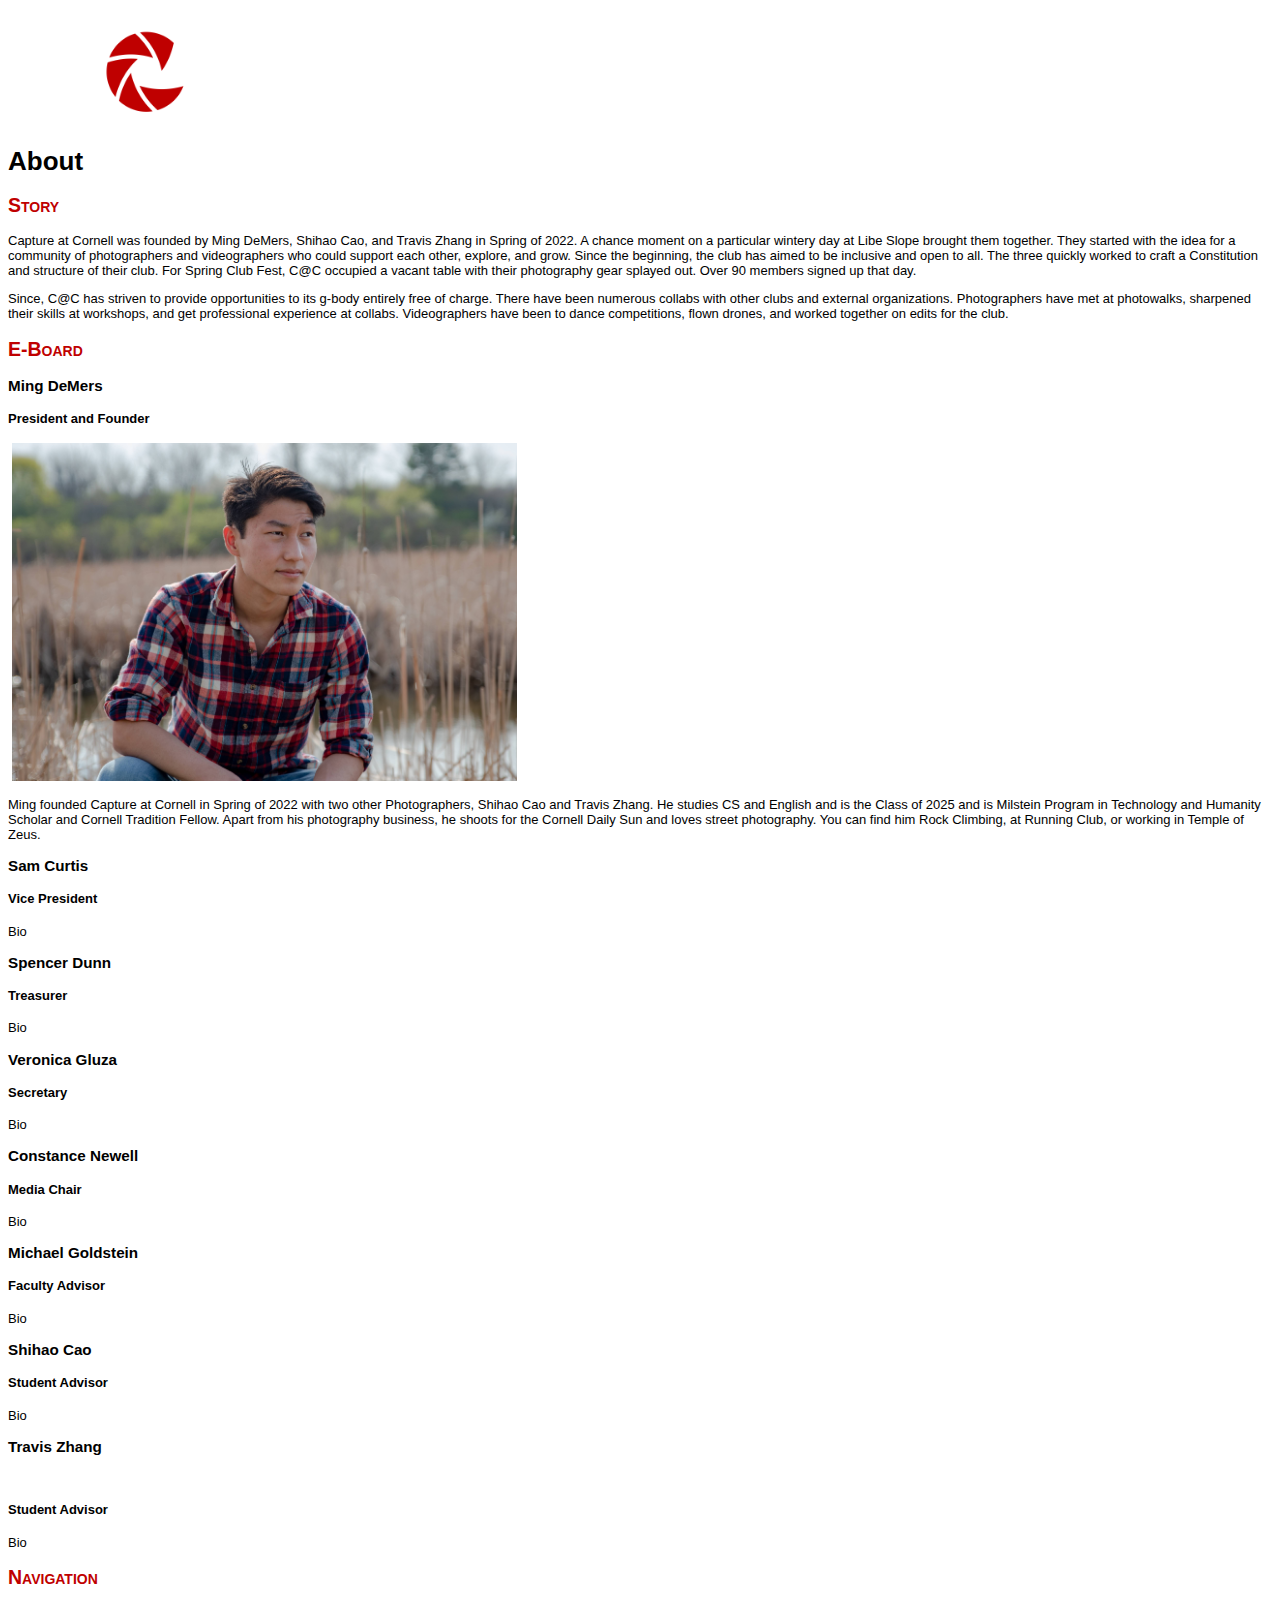
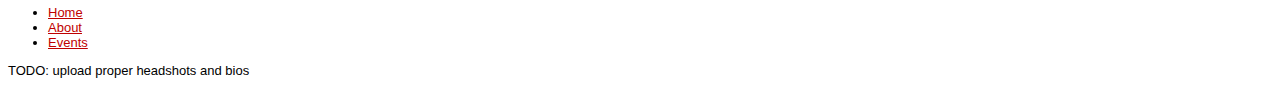
==== about.html @ 9fc87170 "Added CSS styling, proper citations" ====
<!DOCTYPE html>
<html lang="en">

<head>
  <meta charset="UTF-8" />
  <meta name="viewport" content="width=device-width, initial-scale=1" />

  <title>Capture @ Cornell</title>
  <link rel="stylesheet" type="text/css" href="styles/site.css" />
</head>

<body>
  <figure>
    <img src="images/Capture_thumbnail.png" alt="" width="200" />
  </figure>

  <h1>About</h1>

  <h2>Story</h2>
  <p>Capture at Cornell was founded by Ming DeMers, Shihao Cao, and Travis Zhang in Spring of 2022. A chance moment on a particular wintery day at Libe Slope brought them together. They started with the idea for a community of photographers and videographers who could support each other, explore, and grow. Since the beginning, the club has aimed to be inclusive and open to all. The three quickly worked to craft a Constitution and structure of their club. For Spring Club Fest, C@C occupied a vacant table with their photography gear splayed out. Over 90 members signed up that day.</p>
  
  <p>Since, C@C has striven to provide opportunities to its g-body entirely free of charge. There have been numerous collabs with other clubs and external organizations. Photographers have met at photowalks, sharpened their skills at workshops, and get professional experience at collabs. Videographers have been to dance competitions, flown drones, and worked together on edits for the club.</p>

  <h2>E-Board</h2>
  <h3>Ming DeMers</h3>
  <h4>President and Founder</h4>
  <!-- Source: (original work) Ming DeMers -->
  <image>
    <img src="images/eboard_fa22/ming_demers.jpg" alt="" width="40%" height="40%"/>
  </image>
  <p>Ming founded Capture at Cornell in Spring of 2022 with two other Photographers, Shihao Cao and Travis Zhang. He studies CS and English and is the Class of 2025 and is Milstein Program in Technology and Humanity Scholar and Cornell Tradition Fellow. Apart from his photography business, he shoots for the Cornell Daily Sun and loves street photography. You can find him Rock Climbing, at Running Club, or working in Temple of Zeus.</p>

  <h3>Sam Curtis</h3>
  <h4>Vice President</h4>
  <p>Bio</p>

  <h3>Spencer Dunn</h3>
  <h4>Treasurer</h4>
  <p>Bio</p>

  <h3>Veronica Gluza</h3>
  <h4>Secretary</h4>
  <p>Bio</p>

  <h3>Constance Newell</h3>
  <h4>Media Chair</h4>
  <p>Bio</p>

  <h3>Michael Goldstein</h3>
  <h4>Faculty Advisor</h4>
  <p>Bio</p>

  <h3>Shihao Cao</h3>
  <h4>Student Advisor</h4>
  <p>Bio</p>

  <h3>Travis Zhang</h3>
  <image>
    <img src="images\eboard_sp22\travis_zhang.jpg" alt="" />
  </image>
  
  <h4>Student Advisor</h4>
  <p>Bio</p>


  <nav>
    <h2>Navigation</h2>
    <ul>
      <li><a href="index.html"> Home </a></li>
      <li><a href="about.html"> About </a></li>
      <li><a href="events.html"> Events</a></li>
    </ul>
  </nav>

  TODO: upload proper headshots and bios

</body>
---- styles/site.css ----
body {
  background-color: #ffffff;
}

html {
  font-family: sans-serif;
  font-size: small;
  font-weight: 150;
}

h1 {
  color: #000000;
  border: #b83834;
}

h2 {
  color: #bf0000;
  font-variant: small-caps;
}

li {
  color: rgb(0, 0, 0);
}

em {
  font-style: italic; /* removes italics */
  font-weight: bold; /* adds bold */
  color: black;
  background-color: rgb(219, 219, 219);
}

bold {
  color:rgb(0, 0, 0);
  font-weight: bold;
  text-decoration: underline;
}

a:link {
  color: #bf0000;
}

a:visited {
  color: #bd7d34;
}

a:focus {
  border-bottom: 1px solid;
  background: #b83834;
}

a:hover {
  border-bottom: 1px solid;
  background: #ffcfcf;
}

a:active {
  background: #b91e1e;
  color: #ce2f2f;
}

div {
  border: 0.5rem outset pink;
  outline: 0.5rem solid khaki;
  box-shadow: 0 0 0 2rem skyblue;
  border-radius: 12px;
  font: bold 1rem sans-serif;
  margin: 2rem;
  padding: 1rem;
  outline-offset: 0.5rem;
}
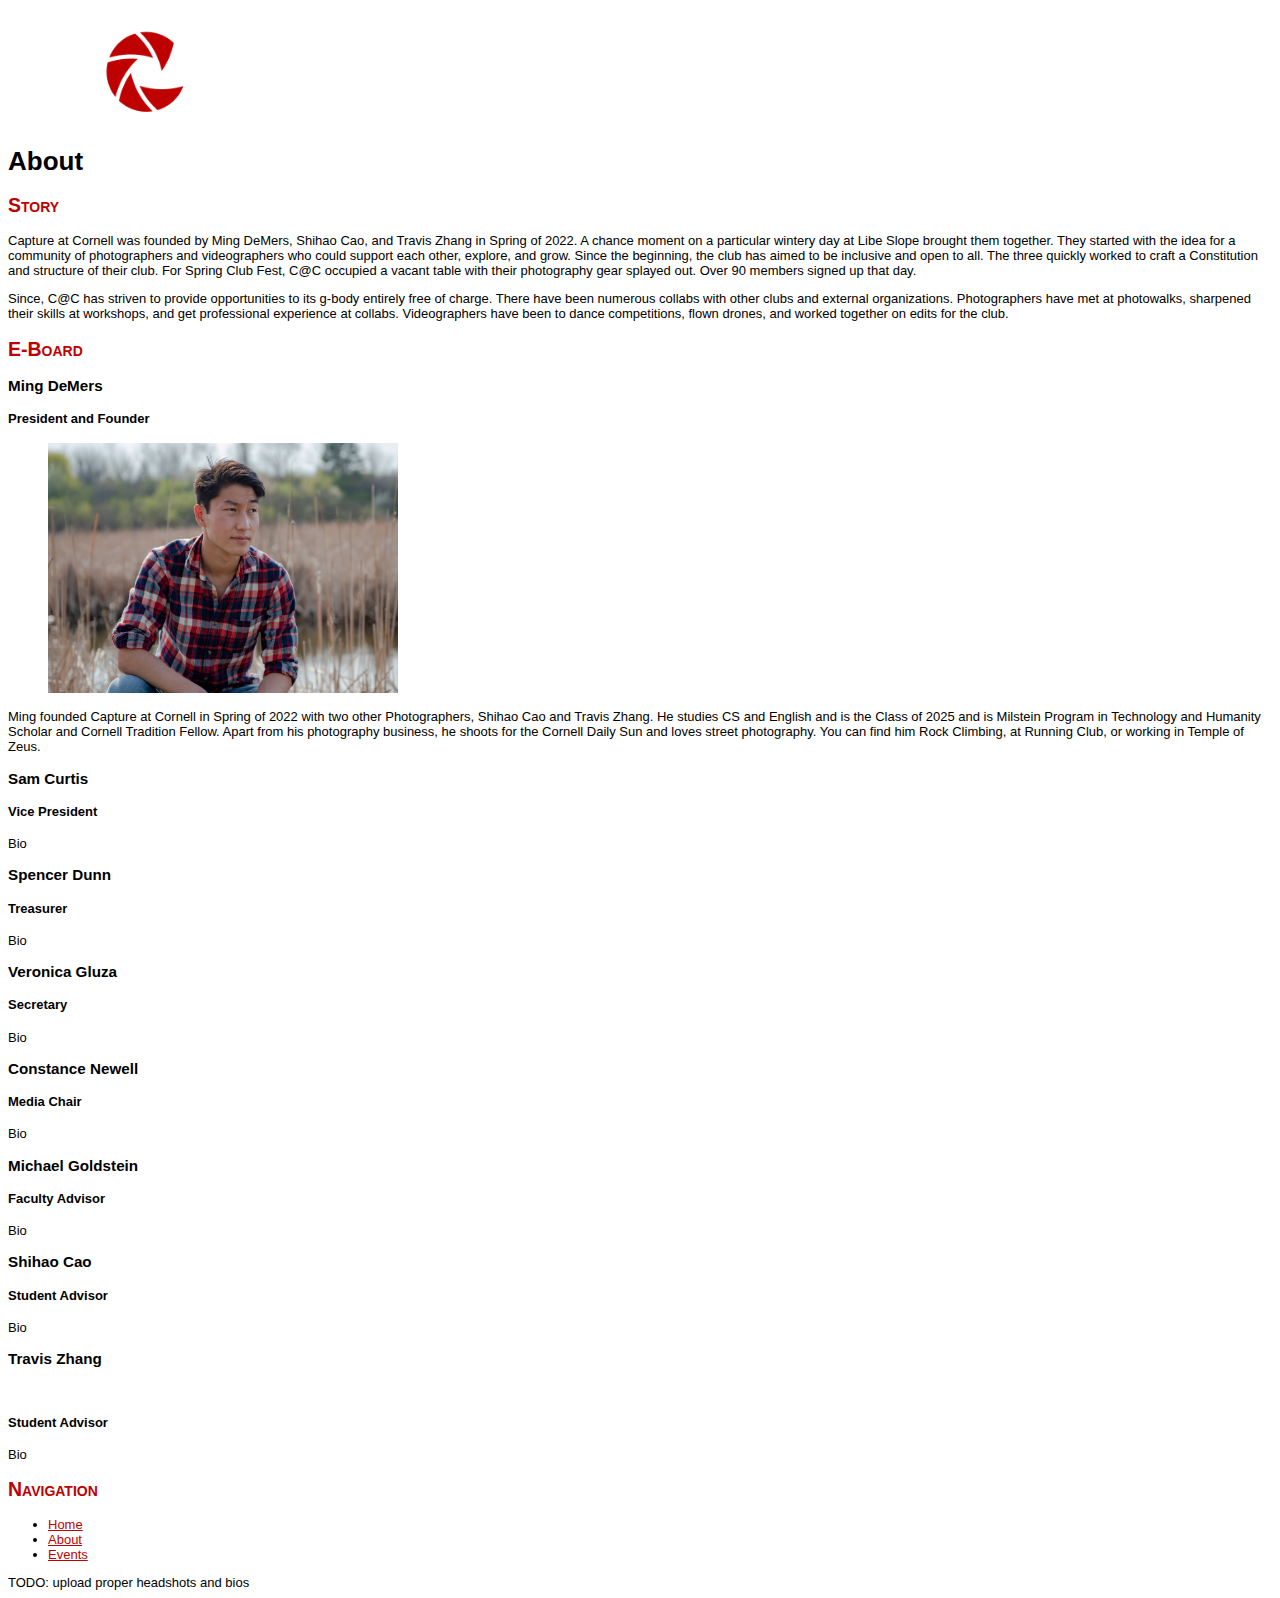
==== commit 870746b3: "fixed W3C validation, made logo link to index.html" ====
--- a/about.html
+++ b/about.html
@@ -10,9 +10,11 @@
 </head>
 
 <body>
+  <a href="index.html"> 
   <figure>
     <img src="images/Capture_thumbnail.png" alt="" width="200" />
   </figure>
+</a>
 
   <h1>About</h1>
 
@@ -25,9 +27,9 @@
   <h3>Ming DeMers</h3>
   <h4>President and Founder</h4>
   <!-- Source: (original work) Ming DeMers -->
-  <image>
-    <img src="images/eboard_fa22/ming_demers.jpg" alt="" width="40%" height="40%"/>
-  </image>
+  <figure>
+    <img src="images/eboard_fa22/ming_demers.jpg" alt="" width="350" height="250"/>
+  </figure>
   <p>Ming founded Capture at Cornell in Spring of 2022 with two other Photographers, Shihao Cao and Travis Zhang. He studies CS and English and is the Class of 2025 and is Milstein Program in Technology and Humanity Scholar and Cornell Tradition Fellow. Apart from his photography business, he shoots for the Cornell Daily Sun and loves street photography. You can find him Rock Climbing, at Running Club, or working in Temple of Zeus.</p>
 
   <h3>Sam Curtis</h3>
@@ -55,9 +57,9 @@
   <p>Bio</p>
 
   <h3>Travis Zhang</h3>
-  <image>
-    <img src="images\eboard_sp22\travis_zhang.jpg" alt="" />
-  </image>
+  <figure>
+    <img src="images/eboard_sp22/travis_zhang.jpg" alt="" />
+  </figure>
   
   <h4>Student Advisor</h4>
   <p>Bio</p>
--- a/styles/site.css
+++ b/styles/site.css
@@ -40,7 +40,7 @@
 }
 
 a:visited {
-  color: #bd7d34;
+  color: #ca4c4c;
 }
 
 a:focus {
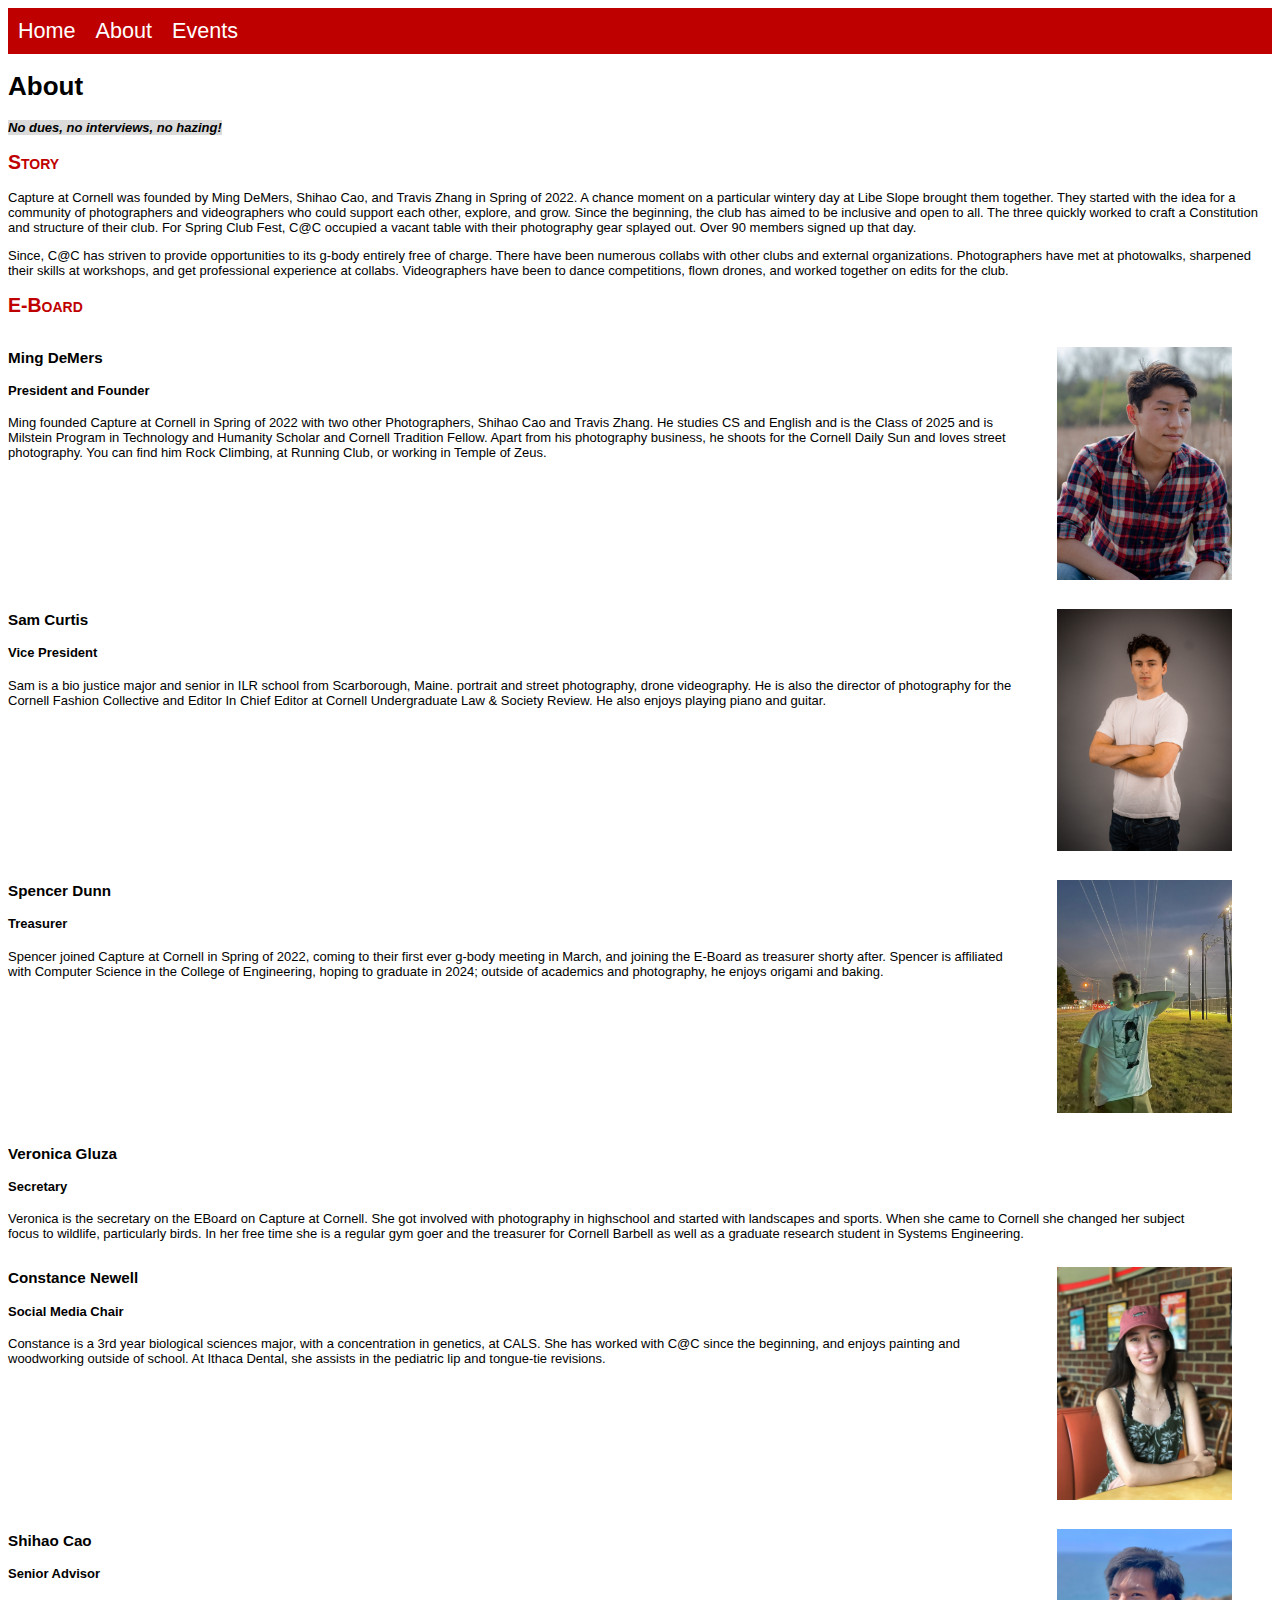
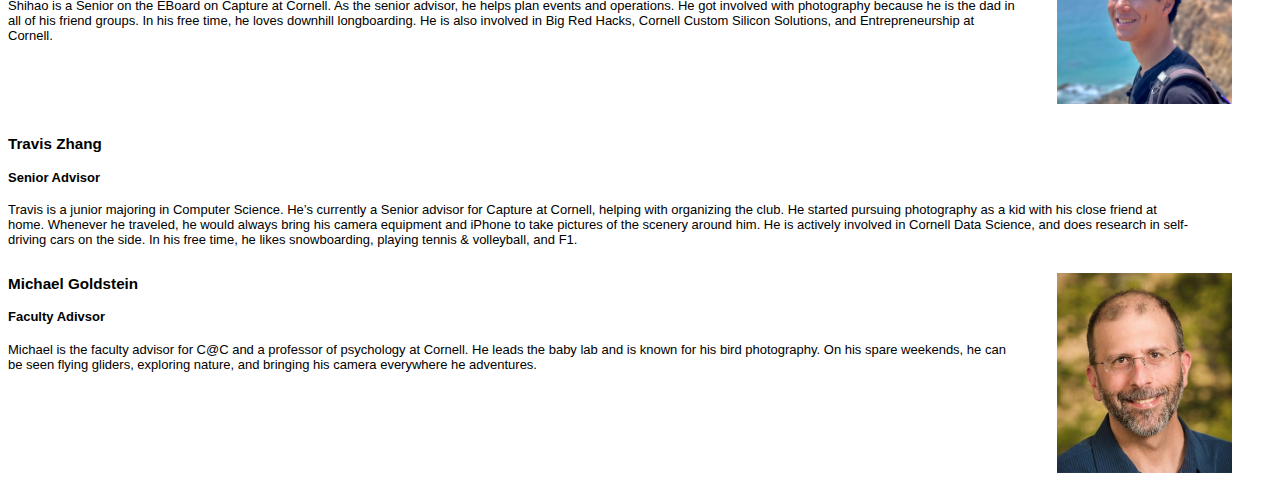
==== commit d5510c23: "Added menu bar, updated all pages with images and text." ====
--- a/about.html
+++ b/about.html
@@ -10,63 +10,8 @@
 </head>
 
 <body>
-  <a href="index.html"> 
-  <figure>
-    <img src="images/Capture_thumbnail.png" alt="" width="200" />
-  </figure>
-</a>
-
-  <h1>About</h1>
-
-  <h2>Story</h2>
-  <p>Capture at Cornell was founded by Ming DeMers, Shihao Cao, and Travis Zhang in Spring of 2022. A chance moment on a particular wintery day at Libe Slope brought them together. They started with the idea for a community of photographers and videographers who could support each other, explore, and grow. Since the beginning, the club has aimed to be inclusive and open to all. The three quickly worked to craft a Constitution and structure of their club. For Spring Club Fest, C@C occupied a vacant table with their photography gear splayed out. Over 90 members signed up that day.</p>
-  
-  <p>Since, C@C has striven to provide opportunities to its g-body entirely free of charge. There have been numerous collabs with other clubs and external organizations. Photographers have met at photowalks, sharpened their skills at workshops, and get professional experience at collabs. Videographers have been to dance competitions, flown drones, and worked together on edits for the club.</p>
-
-  <h2>E-Board</h2>
-  <h3>Ming DeMers</h3>
-  <h4>President and Founder</h4>
-  <!-- Source: (original work) Ming DeMers -->
-  <figure>
-    <img src="images/eboard_fa22/ming_demers.jpg" alt="" width="350" height="250"/>
-  </figure>
-  <p>Ming founded Capture at Cornell in Spring of 2022 with two other Photographers, Shihao Cao and Travis Zhang. He studies CS and English and is the Class of 2025 and is Milstein Program in Technology and Humanity Scholar and Cornell Tradition Fellow. Apart from his photography business, he shoots for the Cornell Daily Sun and loves street photography. You can find him Rock Climbing, at Running Club, or working in Temple of Zeus.</p>
-
-  <h3>Sam Curtis</h3>
-  <h4>Vice President</h4>
-  <p>Bio</p>
-
-  <h3>Spencer Dunn</h3>
-  <h4>Treasurer</h4>
-  <p>Bio</p>
-
-  <h3>Veronica Gluza</h3>
-  <h4>Secretary</h4>
-  <p>Bio</p>
-
-  <h3>Constance Newell</h3>
-  <h4>Media Chair</h4>
-  <p>Bio</p>
-
-  <h3>Michael Goldstein</h3>
-  <h4>Faculty Advisor</h4>
-  <p>Bio</p>
-
-  <h3>Shihao Cao</h3>
-  <h4>Student Advisor</h4>
-  <p>Bio</p>
-
-  <h3>Travis Zhang</h3>
-  <figure>
-    <img src="images/eboard_sp22/travis_zhang.jpg" alt="" />
-  </figure>
-  
-  <h4>Student Advisor</h4>
-  <p>Bio</p>
-
 
   <nav>
-    <h2>Navigation</h2>
     <ul>
       <li><a href="index.html"> Home </a></li>
       <li><a href="about.html"> About </a></li>
@@ -74,6 +19,169 @@
     </ul>
   </nav>
 
-  TODO: upload proper headshots and bios
+
+
+
+
+  <h1>About</h1>
+  <em>No dues, no interviews, no hazing!</em>
+  <h2>Story</h2>
+  <p>Capture at Cornell was founded by Ming DeMers, Shihao Cao, and Travis Zhang in Spring of 2022. A chance moment on a
+    particular wintery day at Libe Slope brought them together. They started with the idea for a community of
+    photographers and videographers who could support each other, explore, and grow. Since the beginning, the club has
+    aimed to be inclusive and open to all. The three quickly worked to craft a Constitution and structure of their club.
+    For Spring Club Fest, C@C occupied a vacant table with their photography gear splayed out. Over 90 members signed up
+    that day.</p>
+
+  <p>Since, C@C has striven to provide opportunities to its g-body entirely free of charge. There have been numerous
+    collabs with other clubs and external organizations. Photographers have met at photowalks, sharpened their skills at
+    workshops, and get professional experience at collabs. Videographers have been to dance competitions, flown drones,
+    and worked together on edits for the club.</p>
+
+  <h2>E-Board</h2>
+  <div class="profile">
+    <div>
+      <h3>Ming DeMers</h3>
+      <h4>President and Founder</h4>
+
+      <p>Ming founded Capture at Cornell in Spring of 2022 with two other Photographers, Shihao Cao and Travis Zhang. He
+        studies CS and English and is the Class of 2025 and is Milstein Program in Technology and Humanity Scholar and
+        Cornell Tradition Fellow. Apart from his photography business, he shoots for the Cornell Daily Sun and loves
+        street photography. You can find him Rock Climbing, at Running Club, or working in Temple of Zeus.</p>
+    </div>
+    <div>
+      <figure>
+        <!-- Source: (original work) Ming DeMers -->
+        <img src="images/eboard_fa22/ming_demers.jpg" alt="" width="175" />
+      </figure>
+    </div>
+  </div>
+
+  <div class="profile">
+    <div>
+      <h3>Sam Curtis</h3>
+      <h4>Vice President</h4>
+      <p> Sam is a bio justice major and senior in ILR school from Scarborough, Maine. portrait and street photography,
+        drone videography. He is also the director of photography for the Cornell Fashion Collective and Editor In Chief
+        Editor at Cornell Undergraduate Law & Society Review. He also enjoys playing piano and guitar.
+      </p>
+    </div>
+    <div>
+      <figure>
+        <!-- Source: (original work) Sam Curtis -->
+        <img src="images/eboard_fa22/sam_curtis.jpg" alt="" width="175" />
+      </figure>
+    </div>
+  </div>
+
+  <div class="profile">
+    <div>
+      <h3>Spencer Dunn</h3>
+      <h4>Treasurer</h4>
+      <p>
+        Spencer joined Capture at Cornell in Spring of 2022, coming to their first ever g-body meeting in March, and
+        joining the E-Board as treasurer shorty after.
+        Spencer is affiliated with Computer Science in the College of Engineering, hoping to graduate in 2024; outside
+        of academics and photography, he enjoys origami and baking.
+      </p>
+    </div>
+    <div>
+      <figure>
+        <!-- Source: (original work) Spencer Dunn -->
+        <img src="images/eboard_fa22/spencer_dunn.jpg" alt="" width="175" />
+      </figure>
+    </div>
+  </div>
+
+  <div class="profile">
+    <div>
+      <h3>Veronica Gluza</h3>
+      <h4>Secretary</h4>
+      <p>
+        Veronica is the secretary on the EBoard on Capture at Cornell. She got involved with photography in highschool
+        and started with landscapes and sports. When she came to Cornell she changed her subject focus to wildlife,
+        particularly birds. In her free time she is a regular gym goer and the treasurer for Cornell Barbell as well as
+        a graduate research student in Systems Engineering.
+      </p>
+    </div>
+    <div>
+      <figure>
+        <!-- Source: (original work) Veronica Gluza -->
+        <img src="images/eboard_fa22/vera.jpg" alt="" width="175" />
+      </figure>
+    </div>
+  </div>
+
+  <div class="profile">
+    <div>
+      <h3>Constance Newell</h3>
+      <h4>Social Media Chair</h4>
+      Constance is a 3rd year biological sciences major, with a concentration in genetics, at CALS. She has worked
+      with C@C since the beginning, and enjoys painting and woodworking outside of school. At Ithaca Dental, she assists
+      in the pediatric lip and tongue-tie revisions.
+
+    </div>
+    <div>
+      <figure>
+        <!-- Source: (original work) Constance Newell -->
+        <img src="images/eboard_fa22/constance_newell.jpg" alt="" width="175" />
+      </figure>
+    </div>
+  </div>
+
+  <div class="profile">
+    <div>
+      <h3>Shihao Cao</h3>
+      <h4>Senior Advisor</h4>
+      <p>
+        Shihao is a Senior on the EBoard on Capture at Cornell. As the senior advisor, he helps plan events and
+        operations. He got involved with photography because he is the dad in all of his friend groups. In his free
+        time, he loves downhill longboarding. He is also involved in Big Red Hacks, Cornell Custom Silicon Solutions,
+        and Entrepreneurship at Cornell.
+      </p>
+    </div>
+    <div>
+      <figure>
+        <!-- Source: (original work) Shihao Cao -->
+        <img src="images/eboard_fa22/scao_medium.jpg" alt="" width="175" />
+      </figure>
+    </div>
+  </div>
+  <div class="profile">
+    <div>
+      <h3>Travis Zhang</h3>
+      <h4>Senior Advisor</h4>
+      <p>
+        Travis is a junior majoring in Computer Science. He’s currently a Senior advisor for Capture at Cornell, helping
+        with organizing the club. He started pursuing photography as a kid with his close friend at home. Whenever he
+        traveled, he would always bring his camera equipment and iPhone to take pictures of the scenery around him. He
+        is actively involved in Cornell Data Science,
+        and does research in self-driving cars on the side. In his free time, he likes snowboarding, playing tennis &
+        volleyball, and F1.
+      </p>
+    </div>
+    <div>
+      <figure>
+        <!-- Source: (original work) Travis Zhang -->
+        <img src="images/eboard_fa22/travis_zhang.jpeg" alt="" width="175" />
+      </figure>
+    </div>
+  </div>
+
+  <div class="profile">
+    <div>
+      <h3>Michael Goldstein</h3>
+      <h4>Faculty Adivsor</h4>
+      Michael is the faculty advisor for C@C and a professor of psychology at Cornell. He leads the baby lab and is
+      known for his bird photography. On his spare weekends, he can be seen flying gliders, exploring nature, and
+      bringing his camera everywhere he adventures.
+    </div>
+    <div>
+      <figure>
+        <!-- Source: (original work) Michael Goldstein -->
+        <img src="images/eboard_fa22/michael_goldstein.jpg" alt="" width="175" />
+      </figure>
+    </div>
+  </div>
 
 </body>--- a/styles/site.css
+++ b/styles/site.css
@@ -1,6 +1,16 @@
-body {
-  background-color: #ffffff;
+main {
+  display: flex;
+  flex-direction: column;
+  flex-grow: 1;
 }
+
+
+header figure {
+  display: block;
+  width: 400px;
+  margin: auto;
+}
+
 
 html {
   font-family: sans-serif;
@@ -23,24 +33,28 @@
 }
 
 em {
-  font-style: italic; /* removes italics */
-  font-weight: bold; /* adds bold */
+  font-style: italic;
+  /* removes italics */
+  font-weight: bold;
+  /* adds bold */
   color: black;
   background-color: rgb(219, 219, 219);
 }
 
 bold {
-  color:rgb(0, 0, 0);
+  color: rgb(0, 0, 0);
   font-weight: bold;
   text-decoration: underline;
 }
 
 a:link {
   color: #bf0000;
+  font-style: normal;
+  text-decoration: none;
 }
 
 a:visited {
-  color: #ca4c4c;
+  color: #ffffff;
 }
 
 a:focus {
@@ -50,22 +64,49 @@
 
 a:hover {
   border-bottom: 1px solid;
-  background: #ffcfcf;
+  background: #ffffff;
 }
 
-a:active {
-  background: #b91e1e;
-  color: #ce2f2f;
+nav {
+  background-color: #bf0000;
+  display: flex;
+  flex-direction: row;
+  flex-grow: 1;
+
 }
 
-div {
-  border: 0.5rem outset pink;
-  outline: 0.5rem solid khaki;
-  box-shadow: 0 0 0 2rem skyblue;
-  border-radius: 12px;
-  font: bold 1rem sans-serif;
-  margin: 2rem;
-  padding: 1rem;
-  outline-offset: 0.5rem;
+nav ul {
+  /* */
+  display: flex;
+  flex-direction: row;
+  margin: 0;
+  padding: 0;
 }
 
+nav ul li {
+  display: flex;
+  flex-direction: row;
+  font-size: large;
+}
+
+nav a:link {
+  text-decoration: none;
+  font-size: larger;
+  color: #ffffff;
+  background-color: #BF0000;
+  display: inline;
+  padding: 10px;
+}
+
+nav a:hover {
+  color: #BF0000;
+  background-color: #ffffff;
+  border-bottom: 0px;
+}
+
+.profile {
+  display: flex;
+  flex-direction: row;
+  flex-grow: 1;
+  justify-content: space-between;
+}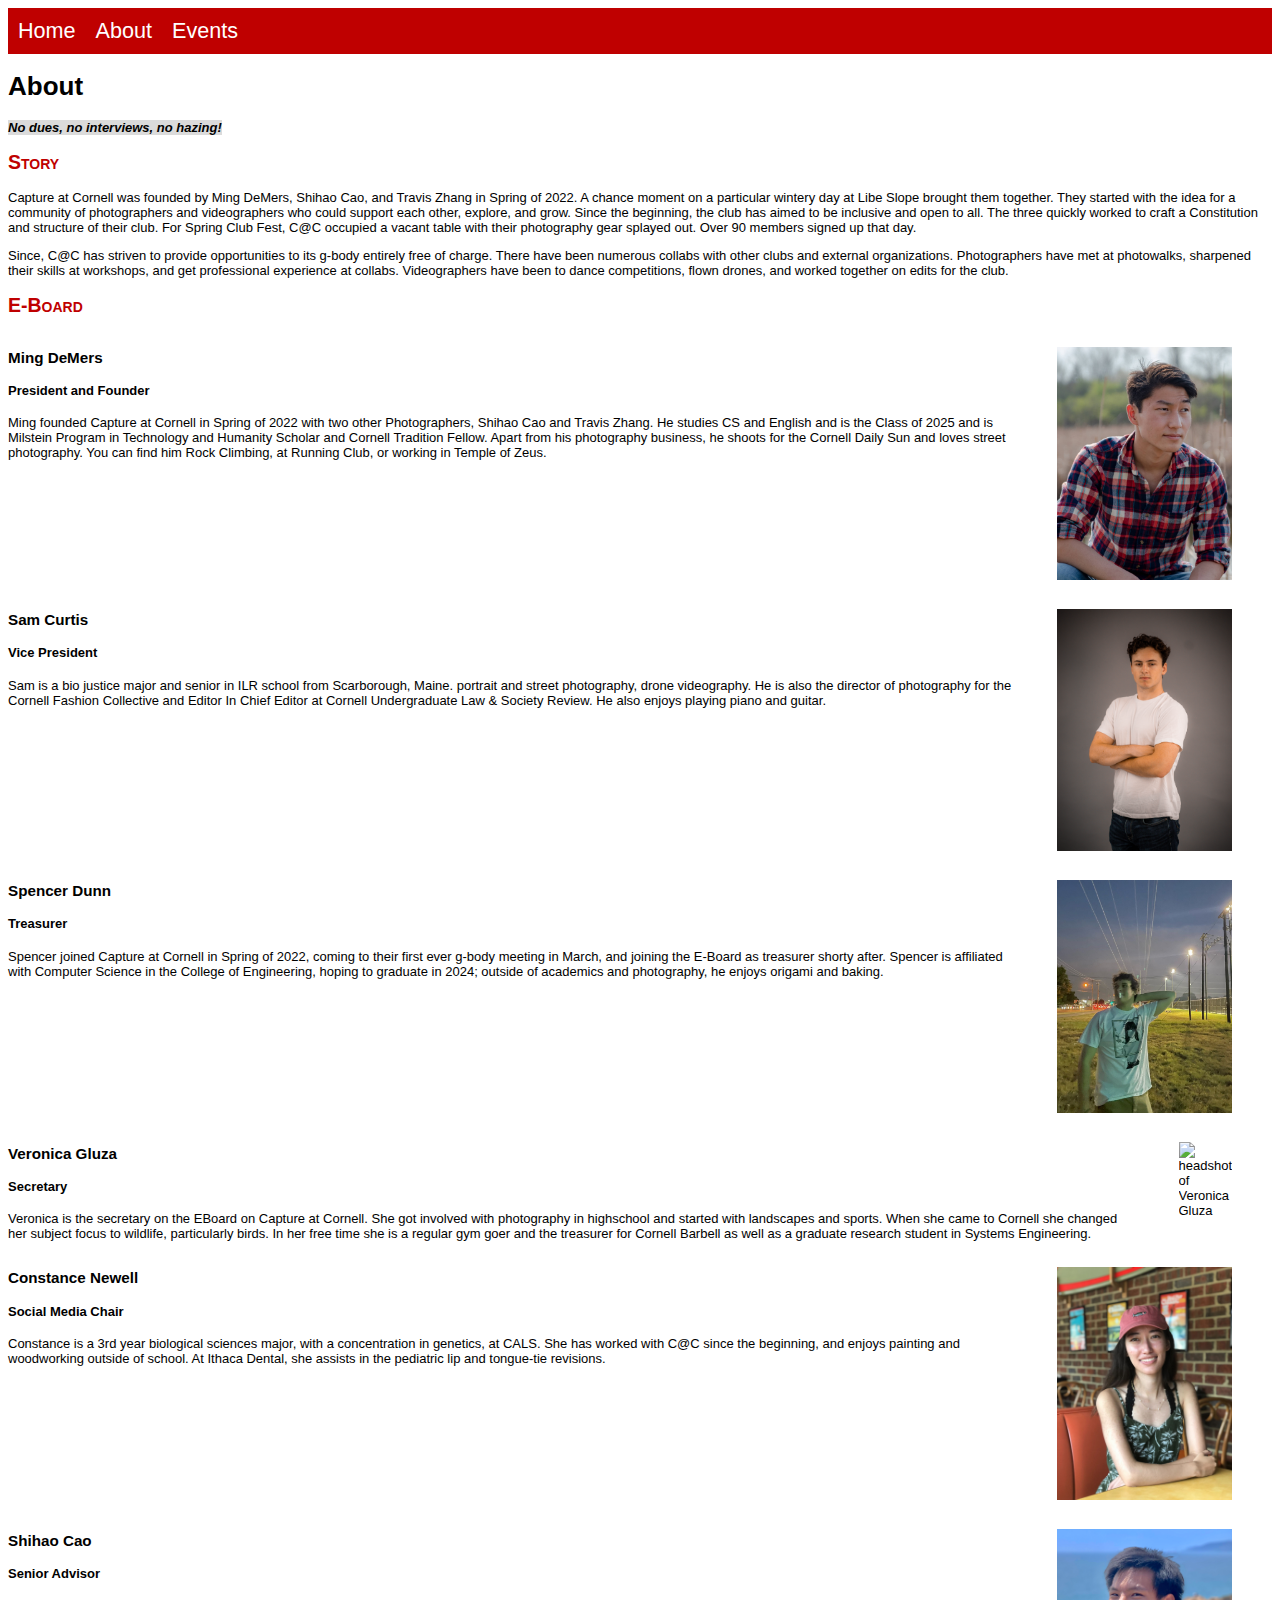
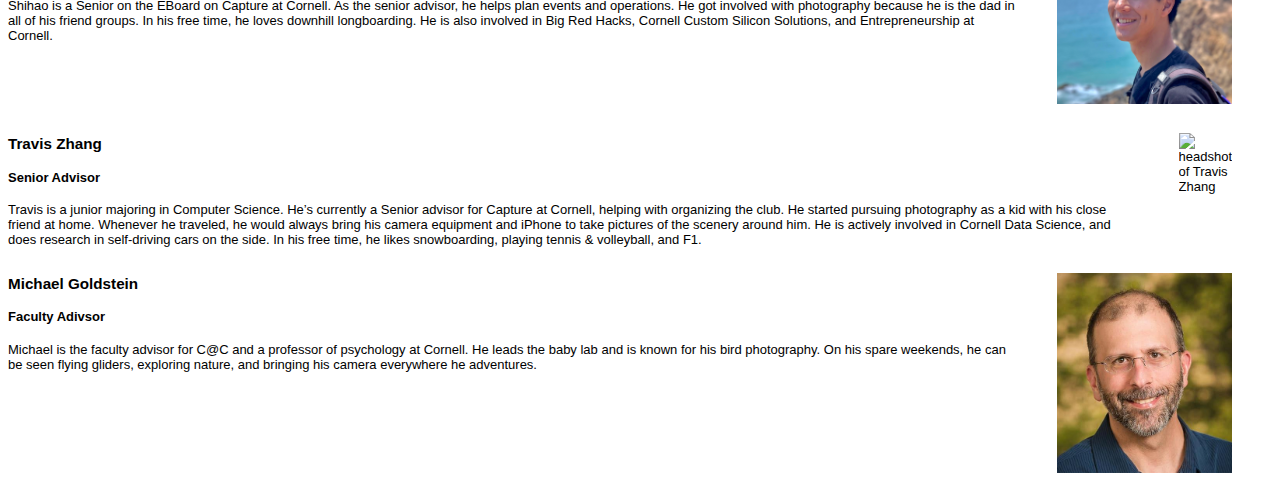
==== commit adbb61cc: "finished design-journey.md" ====
--- a/about.html
+++ b/about.html
@@ -52,7 +52,7 @@
     <div>
       <figure>
         <!-- Source: (original work) Ming DeMers -->
-        <img src="images/eboard_fa22/ming_demers.jpg" alt="" width="175" />
+        <img src="images/eboard_fa22/ming_demers.jpg" alt="headshot of Ming DeMers" width="175" />
       </figure>
     </div>
   </div>
@@ -69,7 +69,7 @@
     <div>
       <figure>
         <!-- Source: (original work) Sam Curtis -->
-        <img src="images/eboard_fa22/sam_curtis.jpg" alt="" width="175" />
+        <img src="images/eboard_fa22/sam_curtis.jpg" alt="headshot of Sam Curtis" width="175" />
       </figure>
     </div>
   </div>
@@ -88,7 +88,7 @@
     <div>
       <figure>
         <!-- Source: (original work) Spencer Dunn -->
-        <img src="images/eboard_fa22/spencer_dunn.jpg" alt="" width="175" />
+        <img src="images/eboard_fa22/spencer_dunn.jpg" alt="headshot of Spencer Dunn" width="175" />
       </figure>
     </div>
   </div>
@@ -107,7 +107,7 @@
     <div>
       <figure>
         <!-- Source: (original work) Veronica Gluza -->
-        <img src="images/eboard_fa22/vera.jpg" alt="" width="175" />
+        <img src="images/eboard_fa22/vera.jpg" alt="headshot of Veronica Gluza" width="175" />
       </figure>
     </div>
   </div>
@@ -124,7 +124,7 @@
     <div>
       <figure>
         <!-- Source: (original work) Constance Newell -->
-        <img src="images/eboard_fa22/constance_newell.jpg" alt="" width="175" />
+        <img src="images/eboard_fa22/constance_newell.jpg" alt="headshot of Constance Newell" width="175" />
       </figure>
     </div>
   </div>
@@ -143,7 +143,7 @@
     <div>
       <figure>
         <!-- Source: (original work) Shihao Cao -->
-        <img src="images/eboard_fa22/scao_medium.jpg" alt="" width="175" />
+        <img src="images/eboard_fa22/scao_medium.jpg" alt="headshot of Shihao Cao" width="175" />
       </figure>
     </div>
   </div>
@@ -163,7 +163,7 @@
     <div>
       <figure>
         <!-- Source: (original work) Travis Zhang -->
-        <img src="images/eboard_fa22/travis_zhang.jpeg" alt="" width="175" />
+        <img src="images/eboard_fa22/travis_zhang.jpeg" alt="headshot of Travis Zhang" width="175" />
       </figure>
     </div>
   </div>
@@ -179,7 +179,7 @@
     <div>
       <figure>
         <!-- Source: (original work) Michael Goldstein -->
-        <img src="images/eboard_fa22/michael_goldstein.jpg" alt="" width="175" />
+        <img src="images/eboard_fa22/michael_goldstein.jpg" alt="headshot of Michael Goldstein" width="175" />
       </figure>
     </div>
   </div>
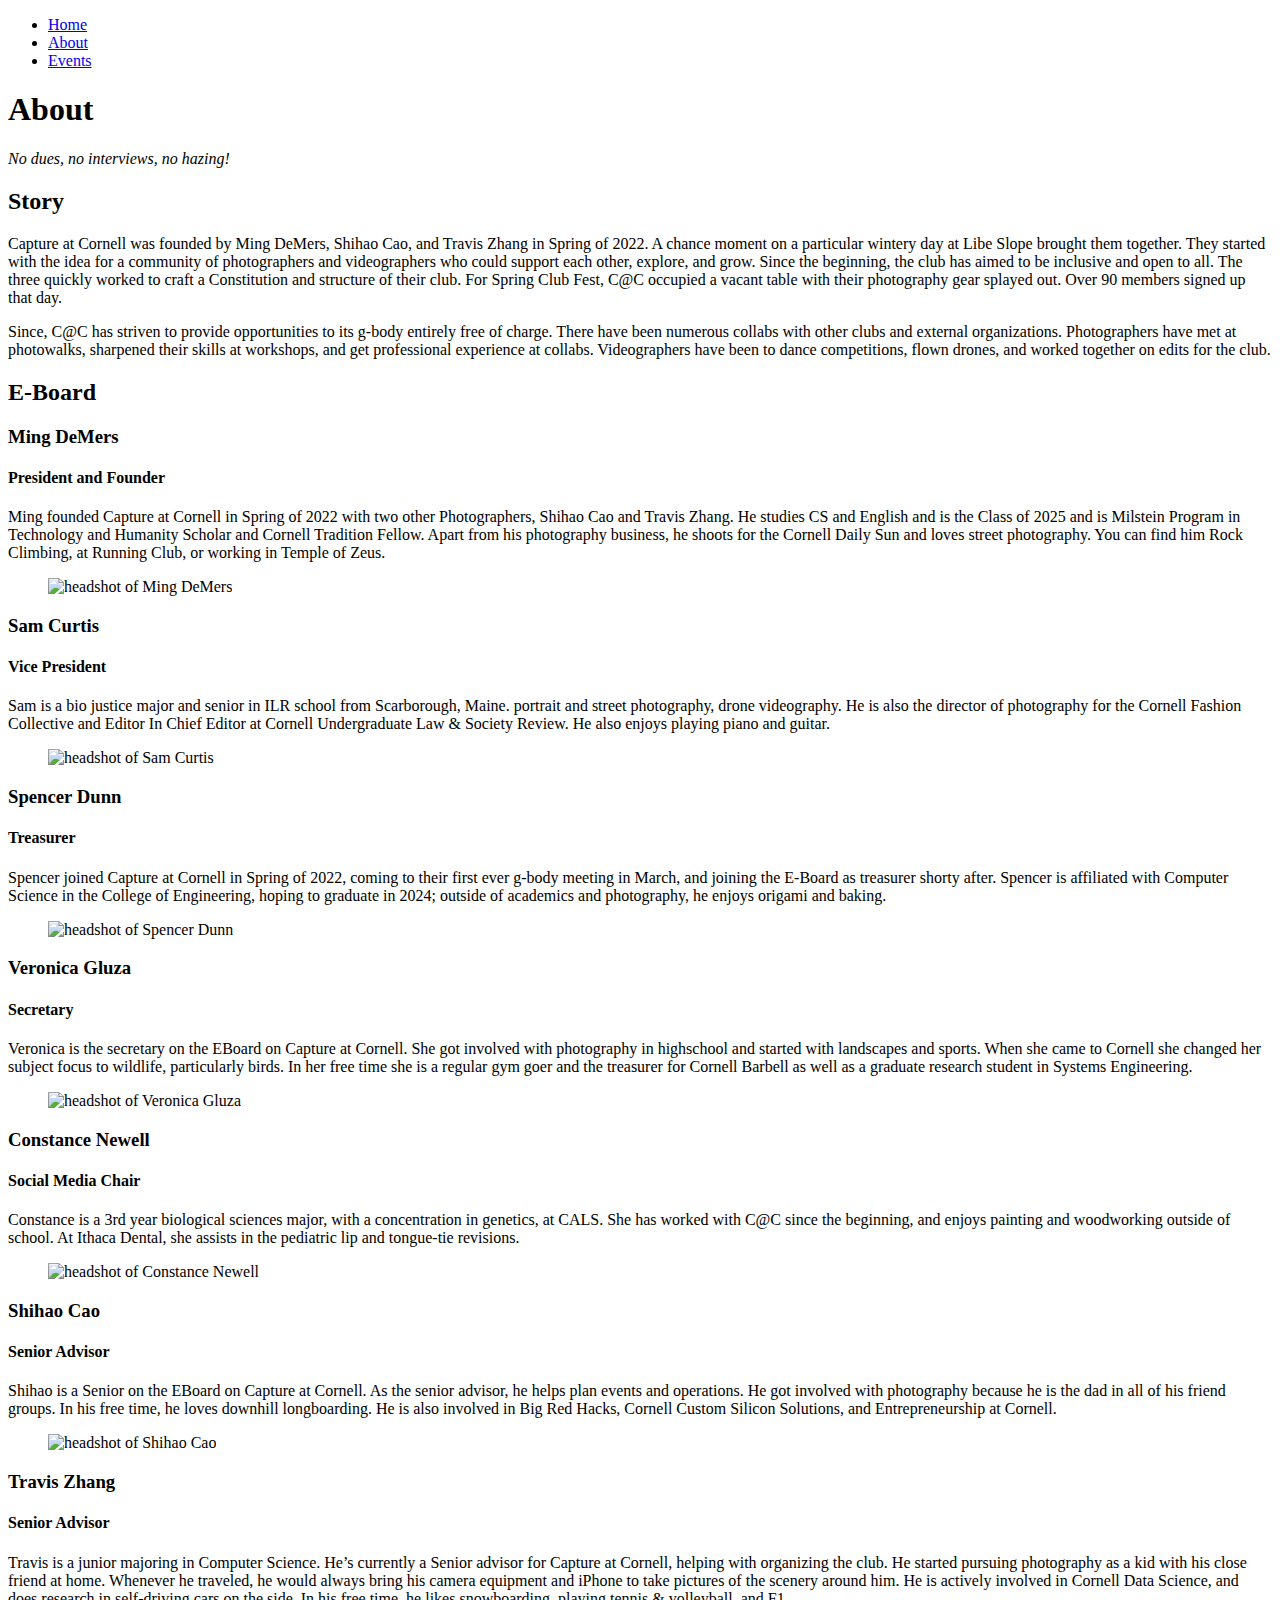
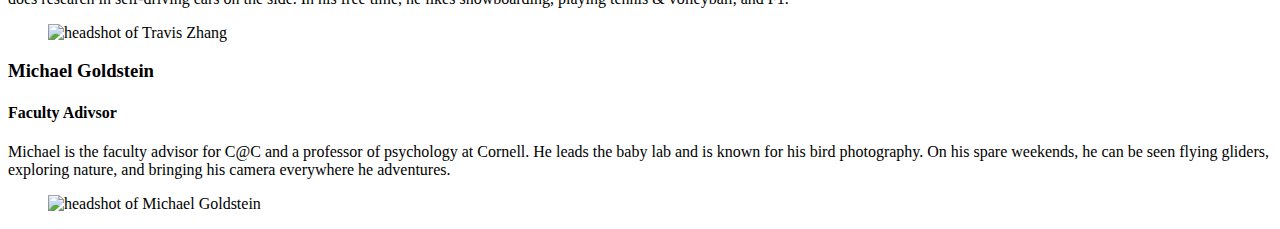
==== commit e260220b: "Now working with project 3 to add interactivity" ====
--- a/about.html
+++ b/about.html
@@ -1,187 +1,187 @@
-<!DOCTYPE html>
-<html lang="en">
-
-<head>
-  <meta charset="UTF-8" />
-  <meta name="viewport" content="width=device-width, initial-scale=1" />
-
-  <title>Capture @ Cornell</title>
-  <link rel="stylesheet" type="text/css" href="styles/site.css" />
-</head>
-
-<body>
-
-  <nav>
-    <ul>
-      <li><a href="index.html"> Home </a></li>
-      <li><a href="about.html"> About </a></li>
-      <li><a href="events.html"> Events</a></li>
-    </ul>
-  </nav>
-
-
-
-
-
-  <h1>About</h1>
-  <em>No dues, no interviews, no hazing!</em>
-  <h2>Story</h2>
-  <p>Capture at Cornell was founded by Ming DeMers, Shihao Cao, and Travis Zhang in Spring of 2022. A chance moment on a
-    particular wintery day at Libe Slope brought them together. They started with the idea for a community of
-    photographers and videographers who could support each other, explore, and grow. Since the beginning, the club has
-    aimed to be inclusive and open to all. The three quickly worked to craft a Constitution and structure of their club.
-    For Spring Club Fest, C@C occupied a vacant table with their photography gear splayed out. Over 90 members signed up
-    that day.</p>
-
-  <p>Since, C@C has striven to provide opportunities to its g-body entirely free of charge. There have been numerous
-    collabs with other clubs and external organizations. Photographers have met at photowalks, sharpened their skills at
-    workshops, and get professional experience at collabs. Videographers have been to dance competitions, flown drones,
-    and worked together on edits for the club.</p>
-
-  <h2>E-Board</h2>
-  <div class="profile">
-    <div>
-      <h3>Ming DeMers</h3>
-      <h4>President and Founder</h4>
-
-      <p>Ming founded Capture at Cornell in Spring of 2022 with two other Photographers, Shihao Cao and Travis Zhang. He
-        studies CS and English and is the Class of 2025 and is Milstein Program in Technology and Humanity Scholar and
-        Cornell Tradition Fellow. Apart from his photography business, he shoots for the Cornell Daily Sun and loves
-        street photography. You can find him Rock Climbing, at Running Club, or working in Temple of Zeus.</p>
-    </div>
-    <div>
-      <figure>
-        <!-- Source: (original work) Ming DeMers -->
-        <img src="images/eboard_fa22/ming_demers.jpg" alt="headshot of Ming DeMers" width="175" />
-      </figure>
-    </div>
-  </div>
-
-  <div class="profile">
-    <div>
-      <h3>Sam Curtis</h3>
-      <h4>Vice President</h4>
-      <p> Sam is a bio justice major and senior in ILR school from Scarborough, Maine. portrait and street photography,
-        drone videography. He is also the director of photography for the Cornell Fashion Collective and Editor In Chief
-        Editor at Cornell Undergraduate Law & Society Review. He also enjoys playing piano and guitar.
-      </p>
-    </div>
-    <div>
-      <figure>
-        <!-- Source: (original work) Sam Curtis -->
-        <img src="images/eboard_fa22/sam_curtis.jpg" alt="headshot of Sam Curtis" width="175" />
-      </figure>
-    </div>
-  </div>
-
-  <div class="profile">
-    <div>
-      <h3>Spencer Dunn</h3>
-      <h4>Treasurer</h4>
-      <p>
-        Spencer joined Capture at Cornell in Spring of 2022, coming to their first ever g-body meeting in March, and
-        joining the E-Board as treasurer shorty after.
-        Spencer is affiliated with Computer Science in the College of Engineering, hoping to graduate in 2024; outside
-        of academics and photography, he enjoys origami and baking.
-      </p>
-    </div>
-    <div>
-      <figure>
-        <!-- Source: (original work) Spencer Dunn -->
-        <img src="images/eboard_fa22/spencer_dunn.jpg" alt="headshot of Spencer Dunn" width="175" />
-      </figure>
-    </div>
-  </div>
-
-  <div class="profile">
-    <div>
-      <h3>Veronica Gluza</h3>
-      <h4>Secretary</h4>
-      <p>
-        Veronica is the secretary on the EBoard on Capture at Cornell. She got involved with photography in highschool
-        and started with landscapes and sports. When she came to Cornell she changed her subject focus to wildlife,
-        particularly birds. In her free time she is a regular gym goer and the treasurer for Cornell Barbell as well as
-        a graduate research student in Systems Engineering.
-      </p>
-    </div>
-    <div>
-      <figure>
-        <!-- Source: (original work) Veronica Gluza -->
-        <img src="images/eboard_fa22/vera.jpg" alt="headshot of Veronica Gluza" width="175" />
-      </figure>
-    </div>
-  </div>
-
-  <div class="profile">
-    <div>
-      <h3>Constance Newell</h3>
-      <h4>Social Media Chair</h4>
-      Constance is a 3rd year biological sciences major, with a concentration in genetics, at CALS. She has worked
-      with C@C since the beginning, and enjoys painting and woodworking outside of school. At Ithaca Dental, she assists
-      in the pediatric lip and tongue-tie revisions.
-
-    </div>
-    <div>
-      <figure>
-        <!-- Source: (original work) Constance Newell -->
-        <img src="images/eboard_fa22/constance_newell.jpg" alt="headshot of Constance Newell" width="175" />
-      </figure>
-    </div>
-  </div>
-
-  <div class="profile">
-    <div>
-      <h3>Shihao Cao</h3>
-      <h4>Senior Advisor</h4>
-      <p>
-        Shihao is a Senior on the EBoard on Capture at Cornell. As the senior advisor, he helps plan events and
-        operations. He got involved with photography because he is the dad in all of his friend groups. In his free
-        time, he loves downhill longboarding. He is also involved in Big Red Hacks, Cornell Custom Silicon Solutions,
-        and Entrepreneurship at Cornell.
-      </p>
-    </div>
-    <div>
-      <figure>
-        <!-- Source: (original work) Shihao Cao -->
-        <img src="images/eboard_fa22/scao_medium.jpg" alt="headshot of Shihao Cao" width="175" />
-      </figure>
-    </div>
-  </div>
-  <div class="profile">
-    <div>
-      <h3>Travis Zhang</h3>
-      <h4>Senior Advisor</h4>
-      <p>
-        Travis is a junior majoring in Computer Science. He’s currently a Senior advisor for Capture at Cornell, helping
-        with organizing the club. He started pursuing photography as a kid with his close friend at home. Whenever he
-        traveled, he would always bring his camera equipment and iPhone to take pictures of the scenery around him. He
-        is actively involved in Cornell Data Science,
-        and does research in self-driving cars on the side. In his free time, he likes snowboarding, playing tennis &
-        volleyball, and F1.
-      </p>
-    </div>
-    <div>
-      <figure>
-        <!-- Source: (original work) Travis Zhang -->
-        <img src="images/eboard_fa22/travis_zhang.jpeg" alt="headshot of Travis Zhang" width="175" />
-      </figure>
-    </div>
-  </div>
-
-  <div class="profile">
-    <div>
-      <h3>Michael Goldstein</h3>
-      <h4>Faculty Adivsor</h4>
-      Michael is the faculty advisor for C@C and a professor of psychology at Cornell. He leads the baby lab and is
-      known for his bird photography. On his spare weekends, he can be seen flying gliders, exploring nature, and
-      bringing his camera everywhere he adventures.
-    </div>
-    <div>
-      <figure>
-        <!-- Source: (original work) Michael Goldstein -->
-        <img src="images/eboard_fa22/michael_goldstein.jpg" alt="headshot of Michael Goldstein" width="175" />
-      </figure>
-    </div>
-  </div>
-
+<!DOCTYPE html>
+<html lang="en">
+
+<head>
+  <meta charset="UTF-8" />
+  <meta name="viewport" content="width=device-width, initial-scale=1" />
+
+  <title>Capture @ Cornell</title>
+  <link rel="stylesheet" type="text/css" href="styles/site.css" />
+</head>
+
+<body>
+
+  <nav>
+    <ul>
+      <li><a href="index.html"> Home </a></li>
+      <li><a href="about.html"> About </a></li>
+      <li><a href="events.html"> Events</a></li>
+    </ul>
+  </nav>
+
+
+
+
+
+  <h1>About</h1>
+  <em>No dues, no interviews, no hazing!</em>
+  <h2>Story</h2>
+  <p>Capture at Cornell was founded by Ming DeMers, Shihao Cao, and Travis Zhang in Spring of 2022. A chance moment on a
+    particular wintery day at Libe Slope brought them together. They started with the idea for a community of
+    photographers and videographers who could support each other, explore, and grow. Since the beginning, the club has
+    aimed to be inclusive and open to all. The three quickly worked to craft a Constitution and structure of their club.
+    For Spring Club Fest, C@C occupied a vacant table with their photography gear splayed out. Over 90 members signed up
+    that day.</p>
+
+  <p>Since, C@C has striven to provide opportunities to its g-body entirely free of charge. There have been numerous
+    collabs with other clubs and external organizations. Photographers have met at photowalks, sharpened their skills at
+    workshops, and get professional experience at collabs. Videographers have been to dance competitions, flown drones,
+    and worked together on edits for the club.</p>
+
+  <h2>E-Board</h2>
+  <div class="profile">
+    <div>
+      <h3>Ming DeMers</h3>
+      <h4>President and Founder</h4>
+
+      <p>Ming founded Capture at Cornell in Spring of 2022 with two other Photographers, Shihao Cao and Travis Zhang. He
+        studies CS and English and is the Class of 2025 and is Milstein Program in Technology and Humanity Scholar and
+        Cornell Tradition Fellow. Apart from his photography business, he shoots for the Cornell Daily Sun and loves
+        street photography. You can find him Rock Climbing, at Running Club, or working in Temple of Zeus.</p>
+    </div>
+    <div>
+      <figure>
+        <!-- Source: (original work) Ming DeMers -->
+        <img src="images/eboard_fa22/ming_demers.jpg" alt="headshot of Ming DeMers" width="175" />
+      </figure>
+    </div>
+  </div>
+
+  <div class="profile">
+    <div>
+      <h3>Sam Curtis</h3>
+      <h4>Vice President</h4>
+      <p> Sam is a bio justice major and senior in ILR school from Scarborough, Maine. portrait and street photography,
+        drone videography. He is also the director of photography for the Cornell Fashion Collective and Editor In Chief
+        Editor at Cornell Undergraduate Law & Society Review. He also enjoys playing piano and guitar.
+      </p>
+    </div>
+    <div>
+      <figure>
+        <!-- Source: (original work) Sam Curtis -->
+        <img src="images/eboard_fa22/sam_curtis.jpg" alt="headshot of Sam Curtis" width="175" />
+      </figure>
+    </div>
+  </div>
+
+  <div class="profile">
+    <div>
+      <h3>Spencer Dunn</h3>
+      <h4>Treasurer</h4>
+      <p>
+        Spencer joined Capture at Cornell in Spring of 2022, coming to their first ever g-body meeting in March, and
+        joining the E-Board as treasurer shorty after.
+        Spencer is affiliated with Computer Science in the College of Engineering, hoping to graduate in 2024; outside
+        of academics and photography, he enjoys origami and baking.
+      </p>
+    </div>
+    <div>
+      <figure>
+        <!-- Source: (original work) Spencer Dunn -->
+        <img src="images/eboard_fa22/spencer_dunn.jpg" alt="headshot of Spencer Dunn" width="175" />
+      </figure>
+    </div>
+  </div>
+
+  <div class="profile">
+    <div>
+      <h3>Veronica Gluza</h3>
+      <h4>Secretary</h4>
+      <p>
+        Veronica is the secretary on the EBoard on Capture at Cornell. She got involved with photography in highschool
+        and started with landscapes and sports. When she came to Cornell she changed her subject focus to wildlife,
+        particularly birds. In her free time she is a regular gym goer and the treasurer for Cornell Barbell as well as
+        a graduate research student in Systems Engineering.
+      </p>
+    </div>
+    <div>
+      <figure>
+        <!-- Source: (original work) Veronica Gluza -->
+        <img src="images/eboard_fa22/vera.jpg" alt="headshot of Veronica Gluza" width="175" />
+      </figure>
+    </div>
+  </div>
+
+  <div class="profile">
+    <div>
+      <h3>Constance Newell</h3>
+      <h4>Social Media Chair</h4>
+      Constance is a 3rd year biological sciences major, with a concentration in genetics, at CALS. She has worked
+      with C@C since the beginning, and enjoys painting and woodworking outside of school. At Ithaca Dental, she assists
+      in the pediatric lip and tongue-tie revisions.
+
+    </div>
+    <div>
+      <figure>
+        <!-- Source: (original work) Constance Newell -->
+        <img src="images/eboard_fa22/constance_newell.jpg" alt="headshot of Constance Newell" width="175" />
+      </figure>
+    </div>
+  </div>
+
+  <div class="profile">
+    <div>
+      <h3>Shihao Cao</h3>
+      <h4>Senior Advisor</h4>
+      <p>
+        Shihao is a Senior on the EBoard on Capture at Cornell. As the senior advisor, he helps plan events and
+        operations. He got involved with photography because he is the dad in all of his friend groups. In his free
+        time, he loves downhill longboarding. He is also involved in Big Red Hacks, Cornell Custom Silicon Solutions,
+        and Entrepreneurship at Cornell.
+      </p>
+    </div>
+    <div>
+      <figure>
+        <!-- Source: (original work) Shihao Cao -->
+        <img src="images/eboard_fa22/scao_medium.jpg" alt="headshot of Shihao Cao" width="175" />
+      </figure>
+    </div>
+  </div>
+  <div class="profile">
+    <div>
+      <h3>Travis Zhang</h3>
+      <h4>Senior Advisor</h4>
+      <p>
+        Travis is a junior majoring in Computer Science. He’s currently a Senior advisor for Capture at Cornell, helping
+        with organizing the club. He started pursuing photography as a kid with his close friend at home. Whenever he
+        traveled, he would always bring his camera equipment and iPhone to take pictures of the scenery around him. He
+        is actively involved in Cornell Data Science,
+        and does research in self-driving cars on the side. In his free time, he likes snowboarding, playing tennis &
+        volleyball, and F1.
+      </p>
+    </div>
+    <div>
+      <figure>
+        <!-- Source: (original work) Travis Zhang -->
+        <img src="images/eboard_fa22/travis_zhang.jpeg" alt="headshot of Travis Zhang" width="175" />
+      </figure>
+    </div>
+  </div>
+
+  <div class="profile">
+    <div>
+      <h3>Michael Goldstein</h3>
+      <h4>Faculty Adivsor</h4>
+      Michael is the faculty advisor for C@C and a professor of psychology at Cornell. He leads the baby lab and is
+      known for his bird photography. On his spare weekends, he can be seen flying gliders, exploring nature, and
+      bringing his camera everywhere he adventures.
+    </div>
+    <div>
+      <figure>
+        <!-- Source: (original work) Michael Goldstein -->
+        <img src="images/eboard_fa22/michael_goldstein.jpg" alt="headshot of Michael Goldstein" width="175" />
+      </figure>
+    </div>
+  </div>
+
 </body>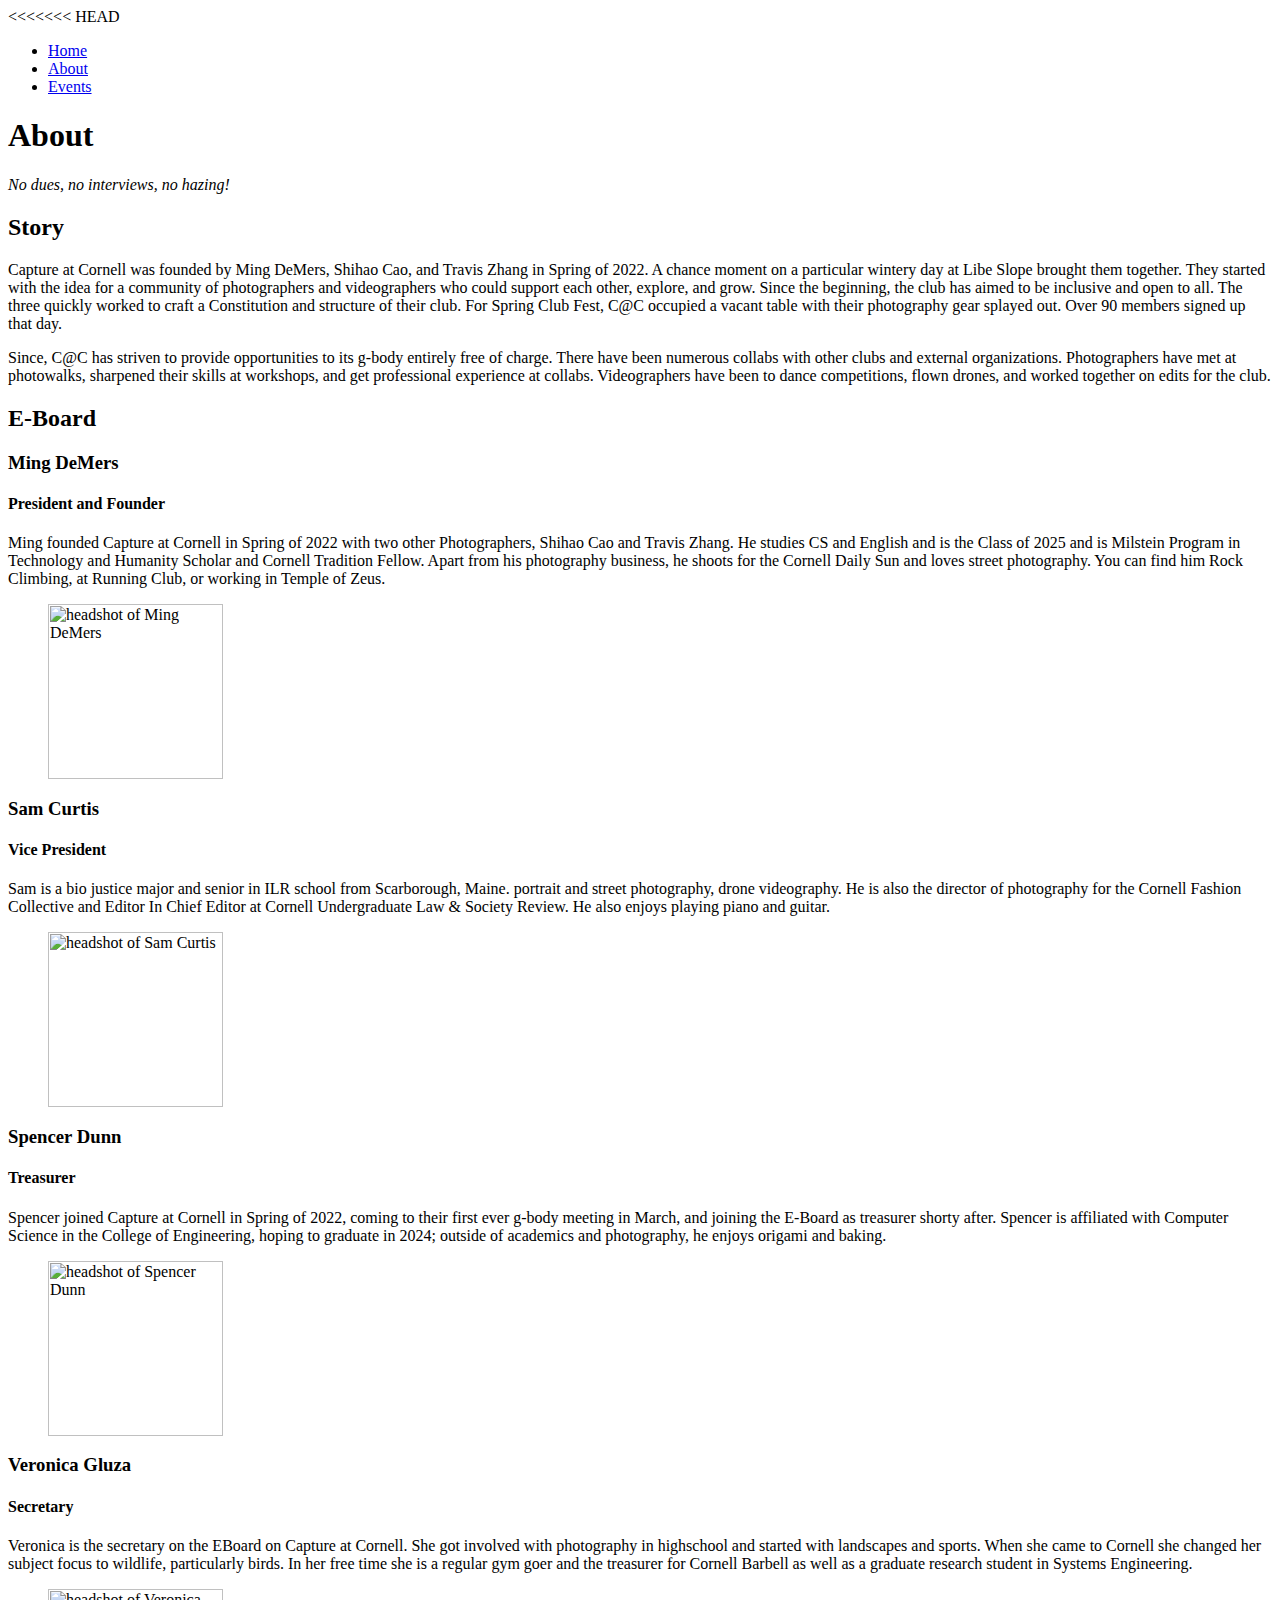
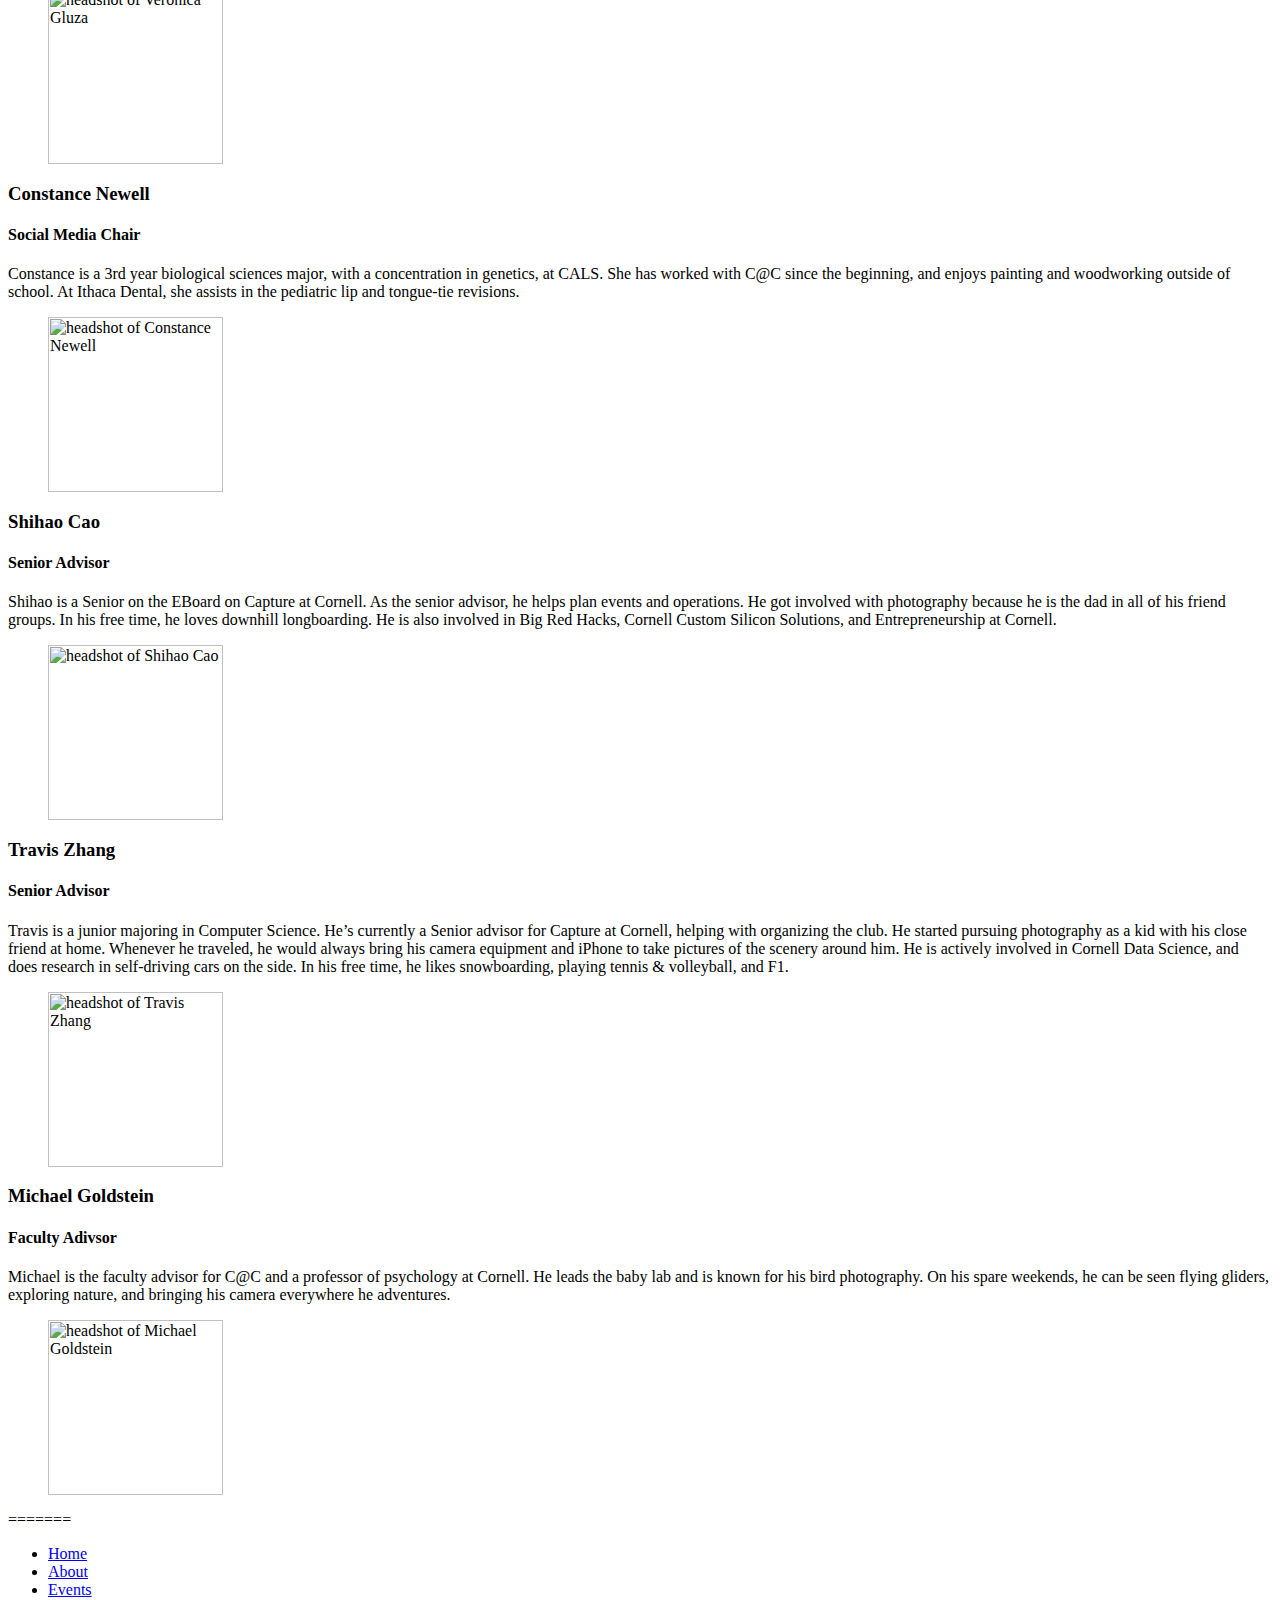
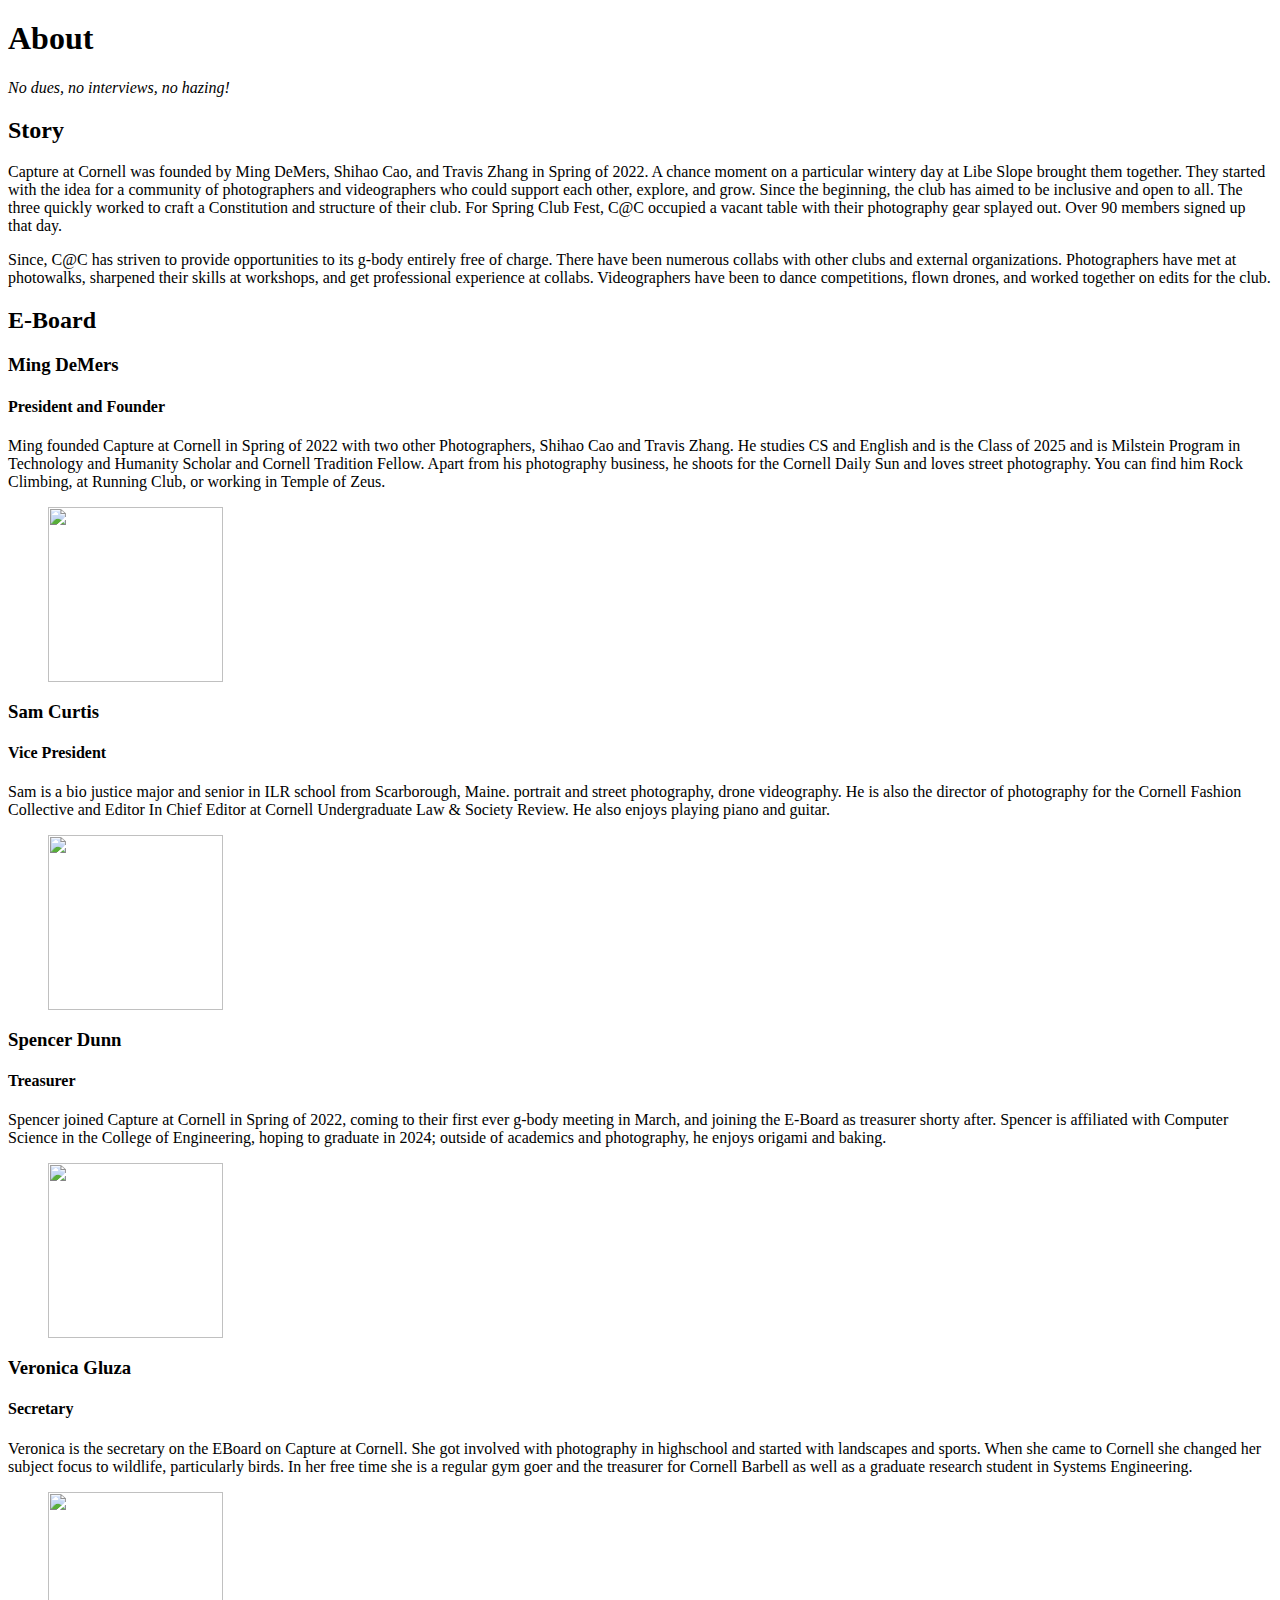
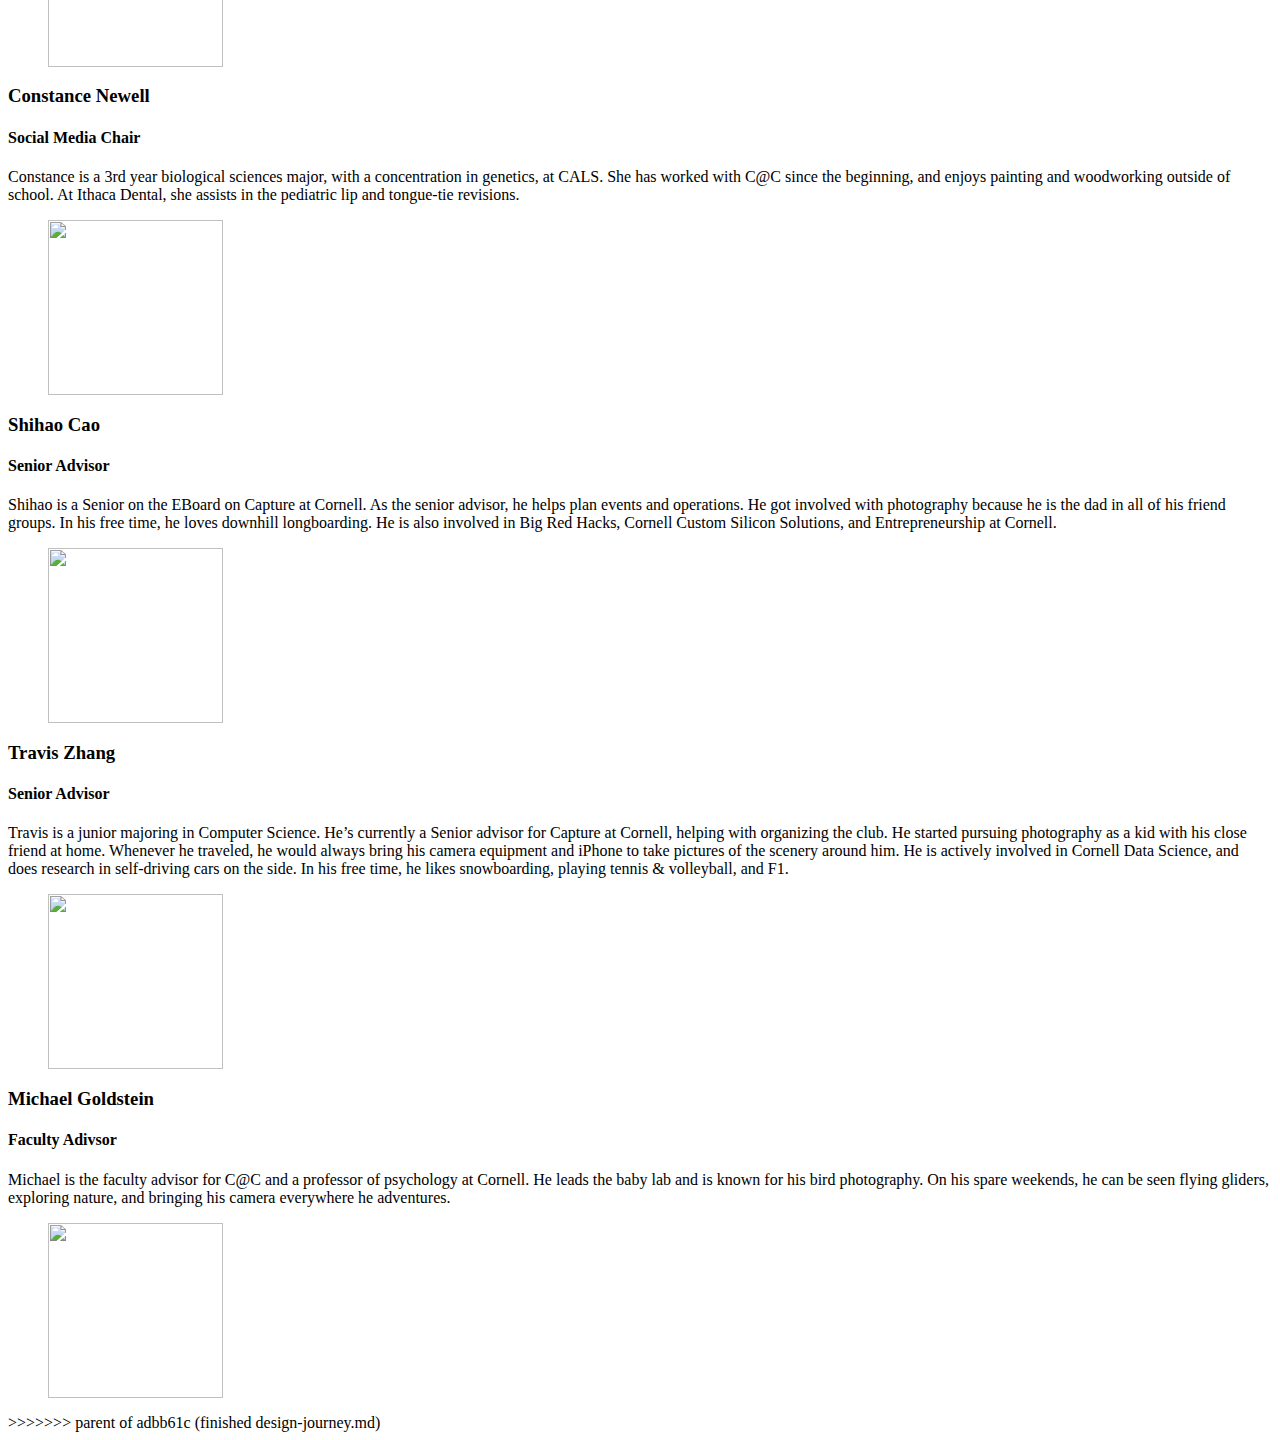
==== commit 4cba0aa9: "Update README.md" ====
--- a/about.html
+++ b/about.html
@@ -1,3 +1,4 @@
+<<<<<<< HEAD
 <!DOCTYPE html>
 <html lang="en">
 
@@ -184,4 +185,192 @@
     </div>
   </div>
 
+=======
+<!DOCTYPE html>
+<html lang="en">
+
+<head>
+  <meta charset="UTF-8" />
+  <meta name="viewport" content="width=device-width, initial-scale=1" />
+
+  <title>Capture @ Cornell</title>
+  <link rel="stylesheet" type="text/css" href="styles/site.css" />
+</head>
+
+<body>
+
+  <nav>
+    <ul>
+      <li><a href="index.html"> Home </a></li>
+      <li><a href="about.html"> About </a></li>
+      <li><a href="events.html"> Events</a></li>
+    </ul>
+  </nav>
+
+
+
+
+
+  <h1>About</h1>
+  <em>No dues, no interviews, no hazing!</em>
+  <h2>Story</h2>
+  <p>Capture at Cornell was founded by Ming DeMers, Shihao Cao, and Travis Zhang in Spring of 2022. A chance moment on a
+    particular wintery day at Libe Slope brought them together. They started with the idea for a community of
+    photographers and videographers who could support each other, explore, and grow. Since the beginning, the club has
+    aimed to be inclusive and open to all. The three quickly worked to craft a Constitution and structure of their club.
+    For Spring Club Fest, C@C occupied a vacant table with their photography gear splayed out. Over 90 members signed up
+    that day.</p>
+
+  <p>Since, C@C has striven to provide opportunities to its g-body entirely free of charge. There have been numerous
+    collabs with other clubs and external organizations. Photographers have met at photowalks, sharpened their skills at
+    workshops, and get professional experience at collabs. Videographers have been to dance competitions, flown drones,
+    and worked together on edits for the club.</p>
+
+  <h2>E-Board</h2>
+  <div class="profile">
+    <div>
+      <h3>Ming DeMers</h3>
+      <h4>President and Founder</h4>
+
+      <p>Ming founded Capture at Cornell in Spring of 2022 with two other Photographers, Shihao Cao and Travis Zhang. He
+        studies CS and English and is the Class of 2025 and is Milstein Program in Technology and Humanity Scholar and
+        Cornell Tradition Fellow. Apart from his photography business, he shoots for the Cornell Daily Sun and loves
+        street photography. You can find him Rock Climbing, at Running Club, or working in Temple of Zeus.</p>
+    </div>
+    <div>
+      <figure>
+        <!-- Source: (original work) Ming DeMers -->
+        <img src="images/eboard_fa22/ming_demers.jpg" alt="" width="175" />
+      </figure>
+    </div>
+  </div>
+
+  <div class="profile">
+    <div>
+      <h3>Sam Curtis</h3>
+      <h4>Vice President</h4>
+      <p> Sam is a bio justice major and senior in ILR school from Scarborough, Maine. portrait and street photography,
+        drone videography. He is also the director of photography for the Cornell Fashion Collective and Editor In Chief
+        Editor at Cornell Undergraduate Law & Society Review. He also enjoys playing piano and guitar.
+      </p>
+    </div>
+    <div>
+      <figure>
+        <!-- Source: (original work) Sam Curtis -->
+        <img src="images/eboard_fa22/sam_curtis.jpg" alt="" width="175" />
+      </figure>
+    </div>
+  </div>
+
+  <div class="profile">
+    <div>
+      <h3>Spencer Dunn</h3>
+      <h4>Treasurer</h4>
+      <p>
+        Spencer joined Capture at Cornell in Spring of 2022, coming to their first ever g-body meeting in March, and
+        joining the E-Board as treasurer shorty after.
+        Spencer is affiliated with Computer Science in the College of Engineering, hoping to graduate in 2024; outside
+        of academics and photography, he enjoys origami and baking.
+      </p>
+    </div>
+    <div>
+      <figure>
+        <!-- Source: (original work) Spencer Dunn -->
+        <img src="images/eboard_fa22/spencer_dunn.jpg" alt="" width="175" />
+      </figure>
+    </div>
+  </div>
+
+  <div class="profile">
+    <div>
+      <h3>Veronica Gluza</h3>
+      <h4>Secretary</h4>
+      <p>
+        Veronica is the secretary on the EBoard on Capture at Cornell. She got involved with photography in highschool
+        and started with landscapes and sports. When she came to Cornell she changed her subject focus to wildlife,
+        particularly birds. In her free time she is a regular gym goer and the treasurer for Cornell Barbell as well as
+        a graduate research student in Systems Engineering.
+      </p>
+    </div>
+    <div>
+      <figure>
+        <!-- Source: (original work) Veronica Gluza -->
+        <img src="images/eboard_fa22/vera.jpg" alt="" width="175" />
+      </figure>
+    </div>
+  </div>
+
+  <div class="profile">
+    <div>
+      <h3>Constance Newell</h3>
+      <h4>Social Media Chair</h4>
+      Constance is a 3rd year biological sciences major, with a concentration in genetics, at CALS. She has worked
+      with C@C since the beginning, and enjoys painting and woodworking outside of school. At Ithaca Dental, she assists
+      in the pediatric lip and tongue-tie revisions.
+
+    </div>
+    <div>
+      <figure>
+        <!-- Source: (original work) Constance Newell -->
+        <img src="images/eboard_fa22/constance_newell.jpg" alt="" width="175" />
+      </figure>
+    </div>
+  </div>
+
+  <div class="profile">
+    <div>
+      <h3>Shihao Cao</h3>
+      <h4>Senior Advisor</h4>
+      <p>
+        Shihao is a Senior on the EBoard on Capture at Cornell. As the senior advisor, he helps plan events and
+        operations. He got involved with photography because he is the dad in all of his friend groups. In his free
+        time, he loves downhill longboarding. He is also involved in Big Red Hacks, Cornell Custom Silicon Solutions,
+        and Entrepreneurship at Cornell.
+      </p>
+    </div>
+    <div>
+      <figure>
+        <!-- Source: (original work) Shihao Cao -->
+        <img src="images/eboard_fa22/scao_medium.jpg" alt="" width="175" />
+      </figure>
+    </div>
+  </div>
+  <div class="profile">
+    <div>
+      <h3>Travis Zhang</h3>
+      <h4>Senior Advisor</h4>
+      <p>
+        Travis is a junior majoring in Computer Science. He’s currently a Senior advisor for Capture at Cornell, helping
+        with organizing the club. He started pursuing photography as a kid with his close friend at home. Whenever he
+        traveled, he would always bring his camera equipment and iPhone to take pictures of the scenery around him. He
+        is actively involved in Cornell Data Science,
+        and does research in self-driving cars on the side. In his free time, he likes snowboarding, playing tennis &
+        volleyball, and F1.
+      </p>
+    </div>
+    <div>
+      <figure>
+        <!-- Source: (original work) Travis Zhang -->
+        <img src="images/eboard_fa22/travis_zhang.jpeg" alt="" width="175" />
+      </figure>
+    </div>
+  </div>
+
+  <div class="profile">
+    <div>
+      <h3>Michael Goldstein</h3>
+      <h4>Faculty Adivsor</h4>
+      Michael is the faculty advisor for C@C and a professor of psychology at Cornell. He leads the baby lab and is
+      known for his bird photography. On his spare weekends, he can be seen flying gliders, exploring nature, and
+      bringing his camera everywhere he adventures.
+    </div>
+    <div>
+      <figure>
+        <!-- Source: (original work) Michael Goldstein -->
+        <img src="images/eboard_fa22/michael_goldstein.jpg" alt="" width="175" />
+      </figure>
+    </div>
+  </div>
+
+>>>>>>> parent of adbb61c (finished design-journey.md)
 </body>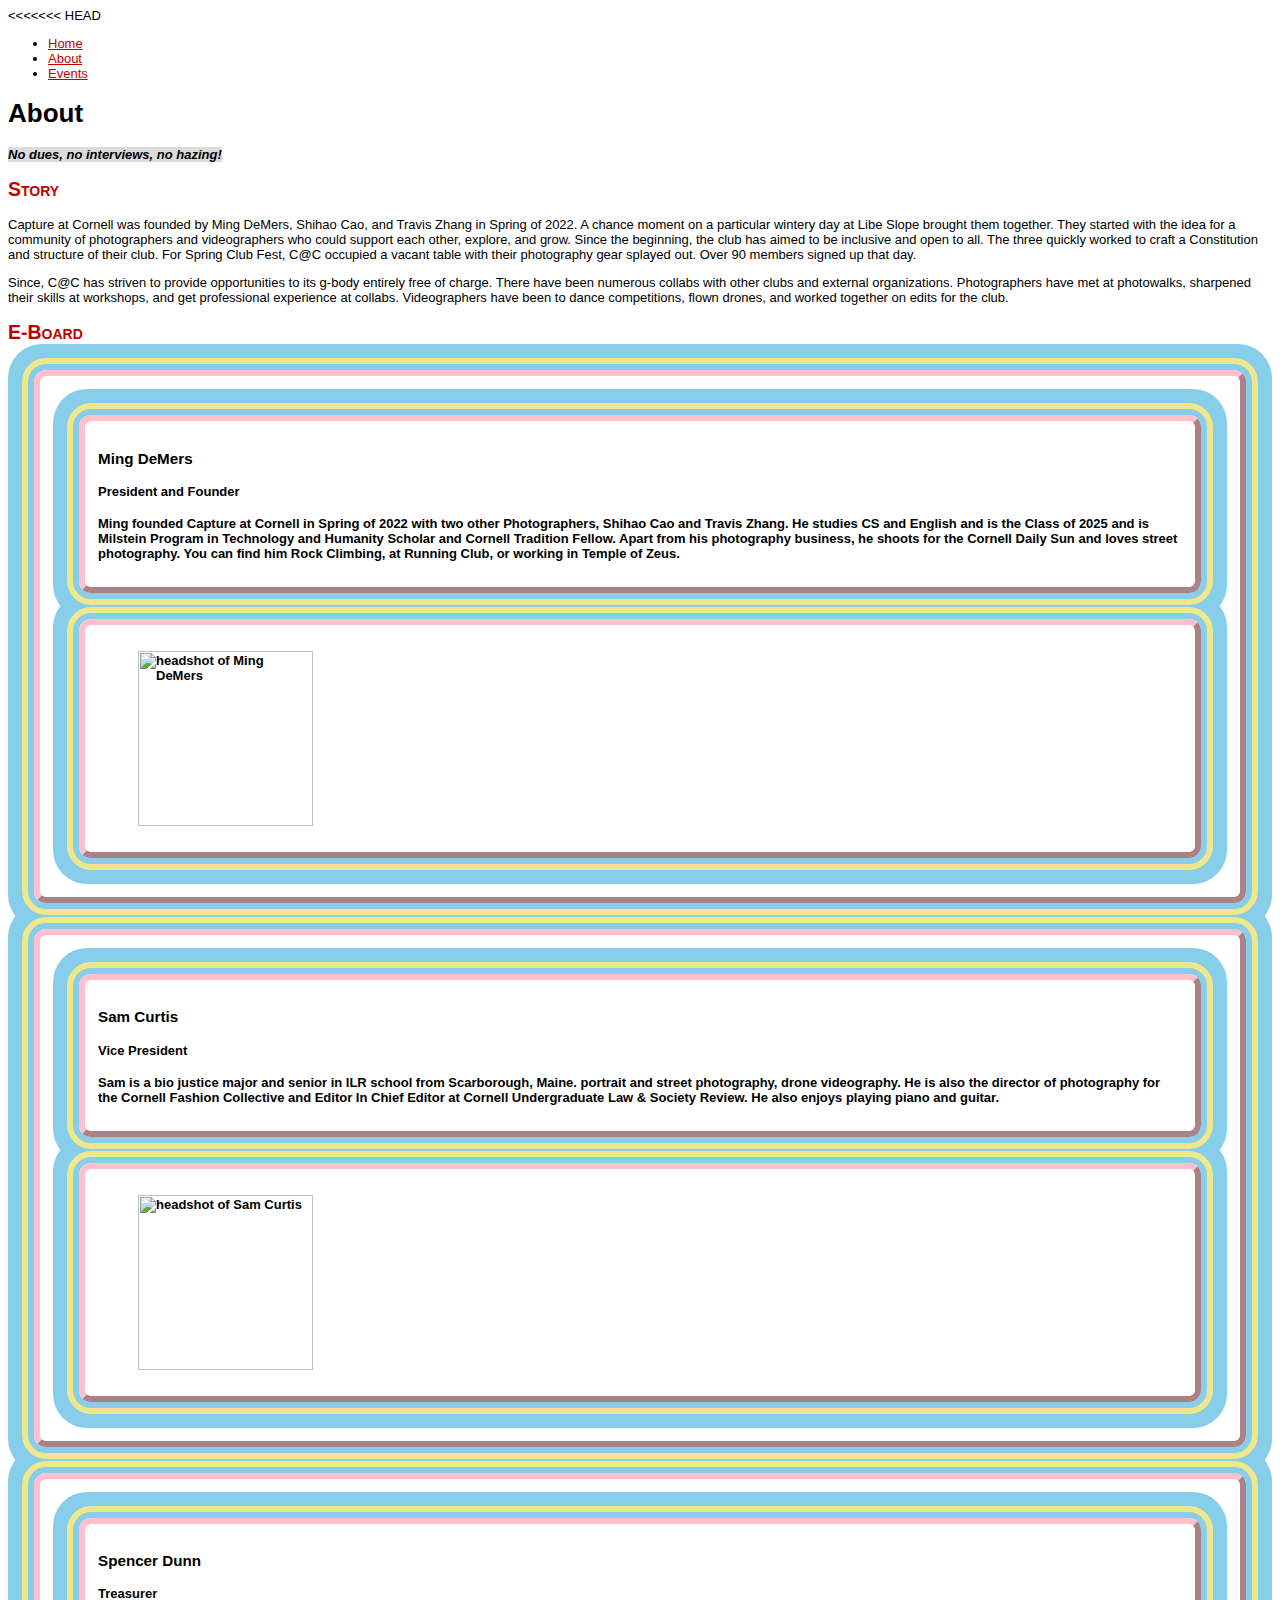
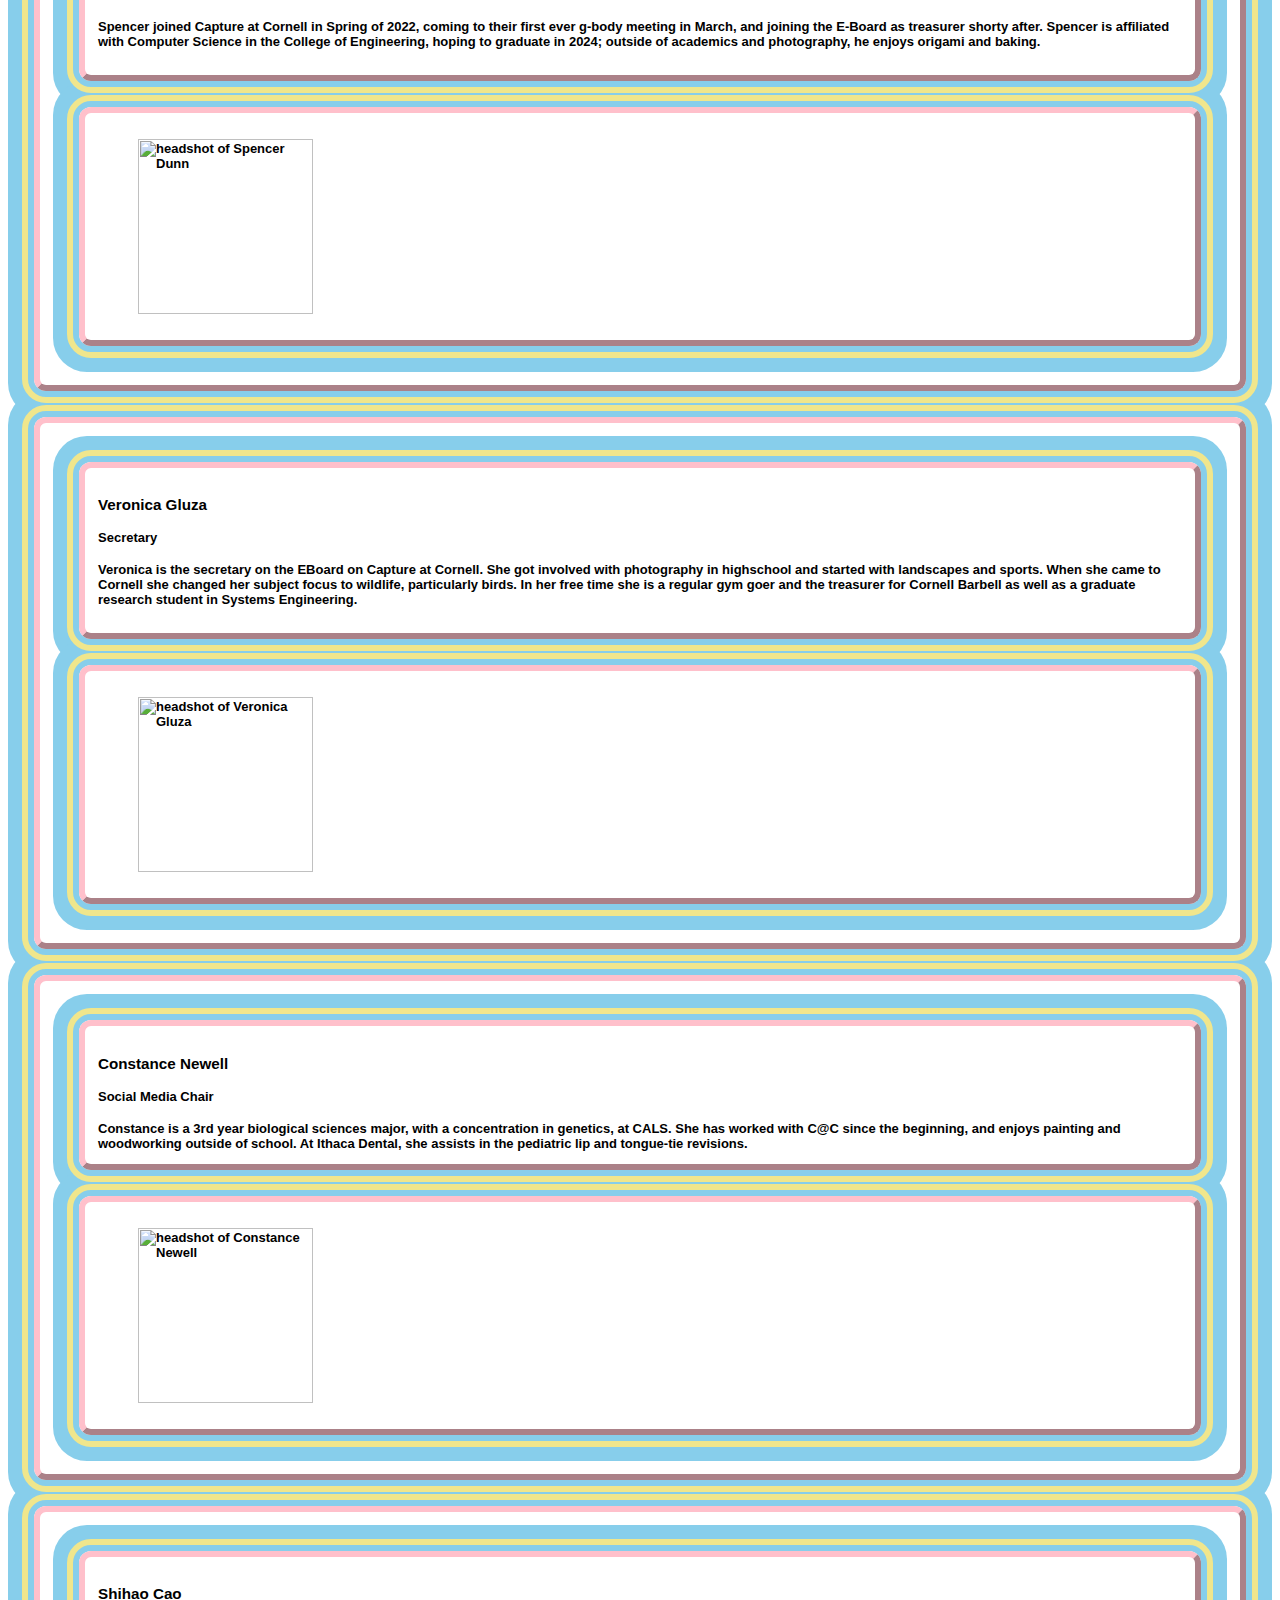
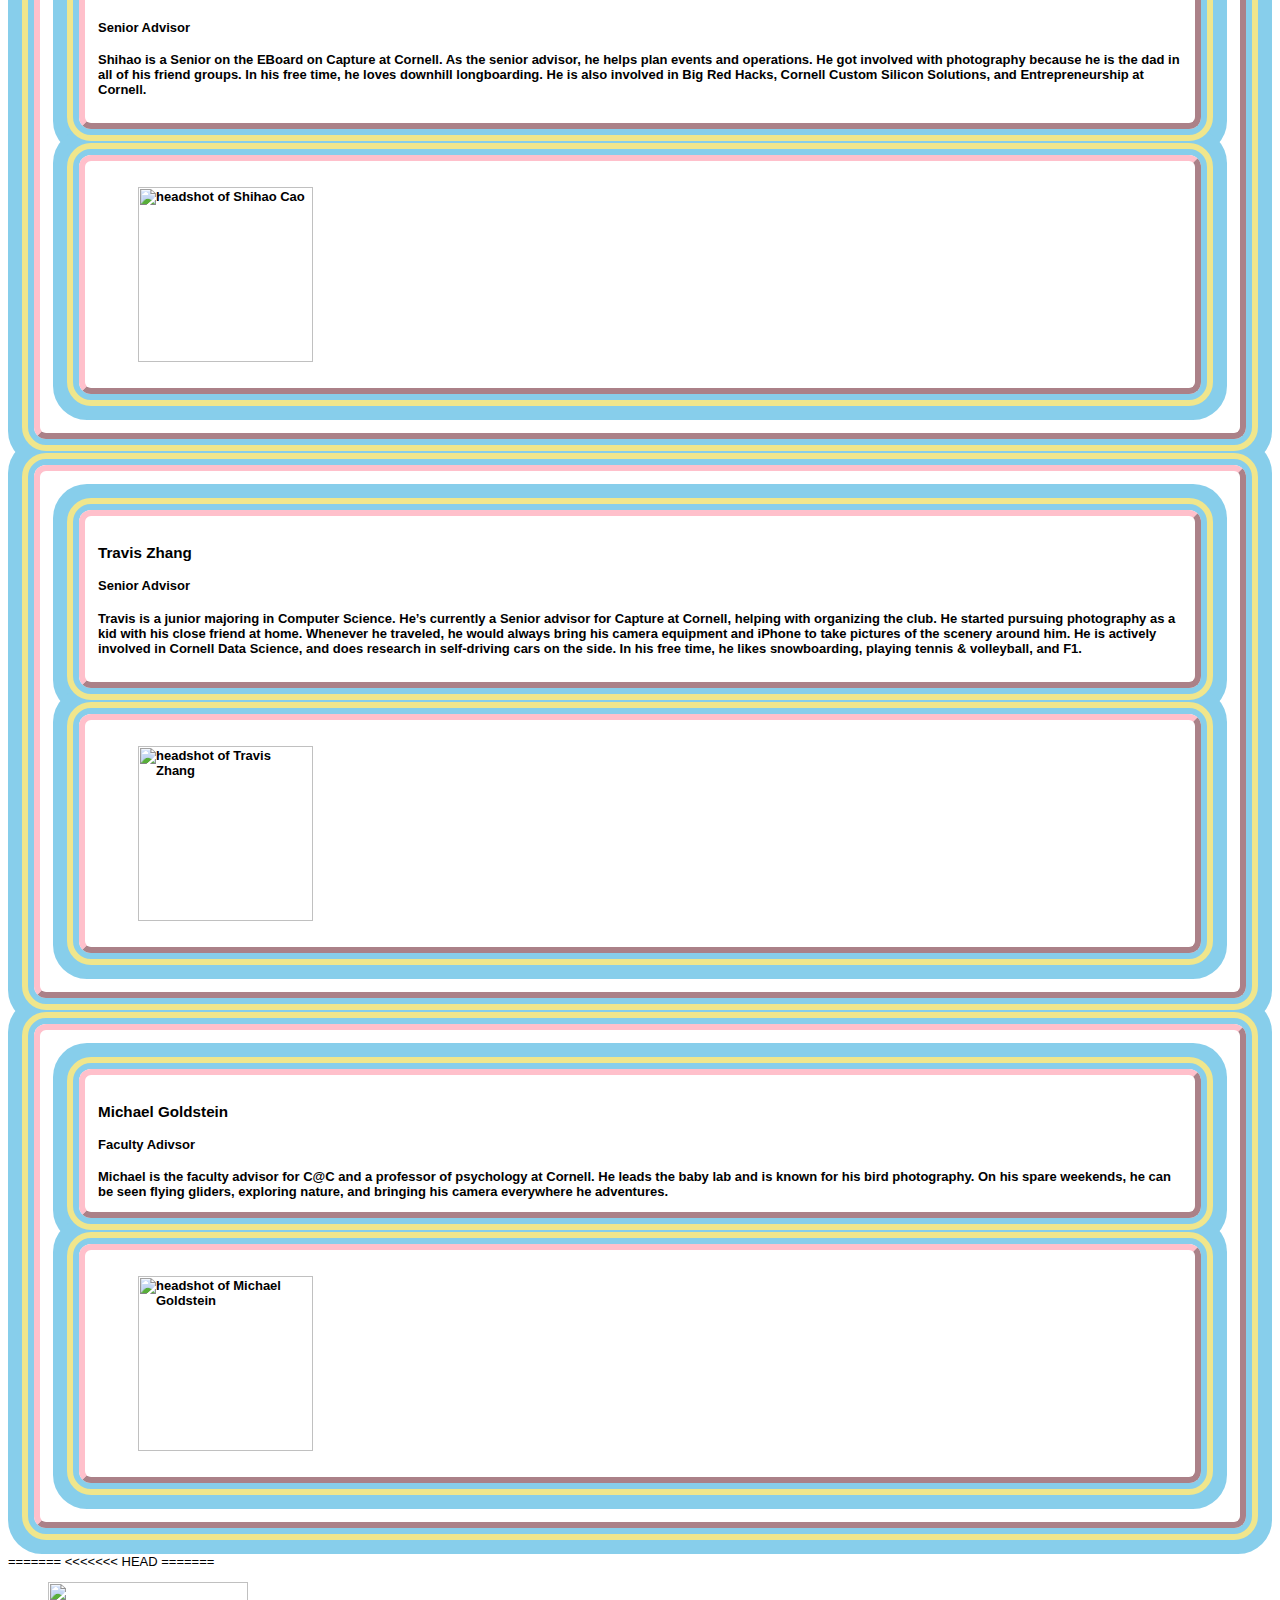
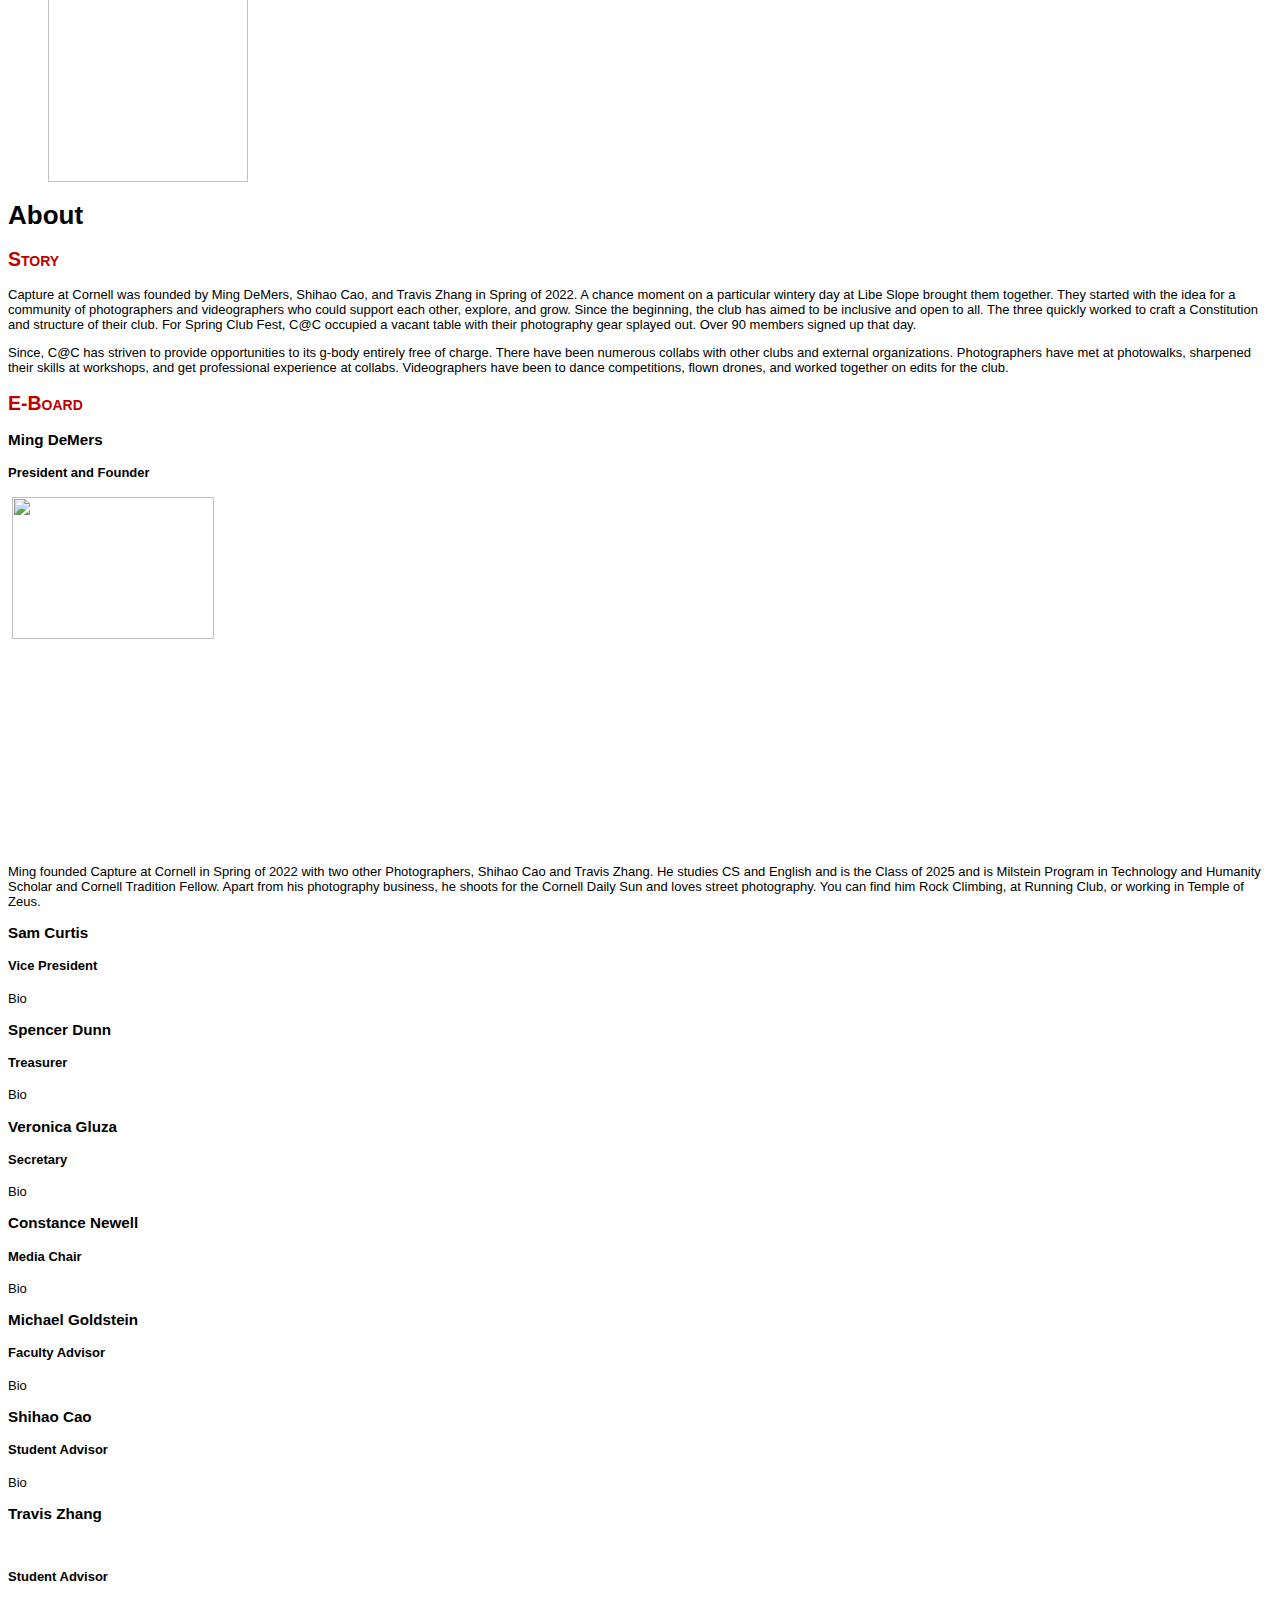
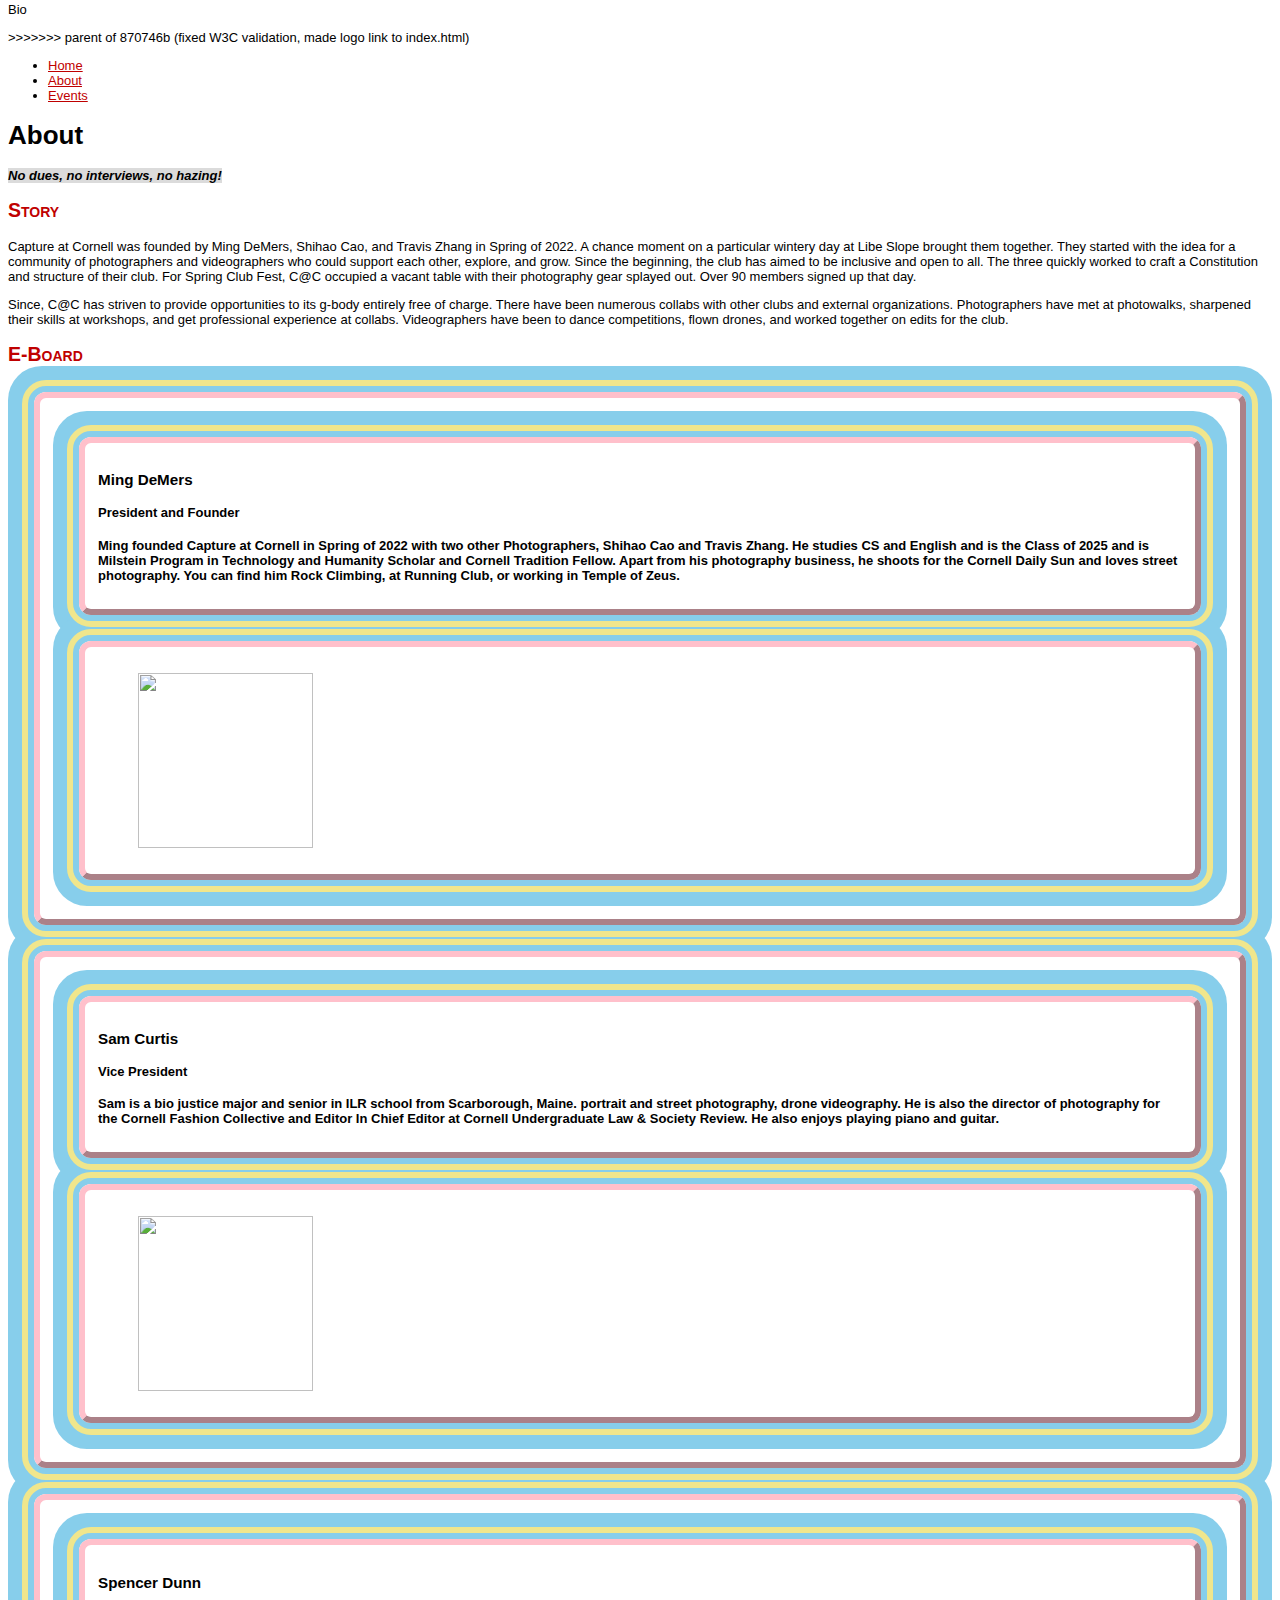
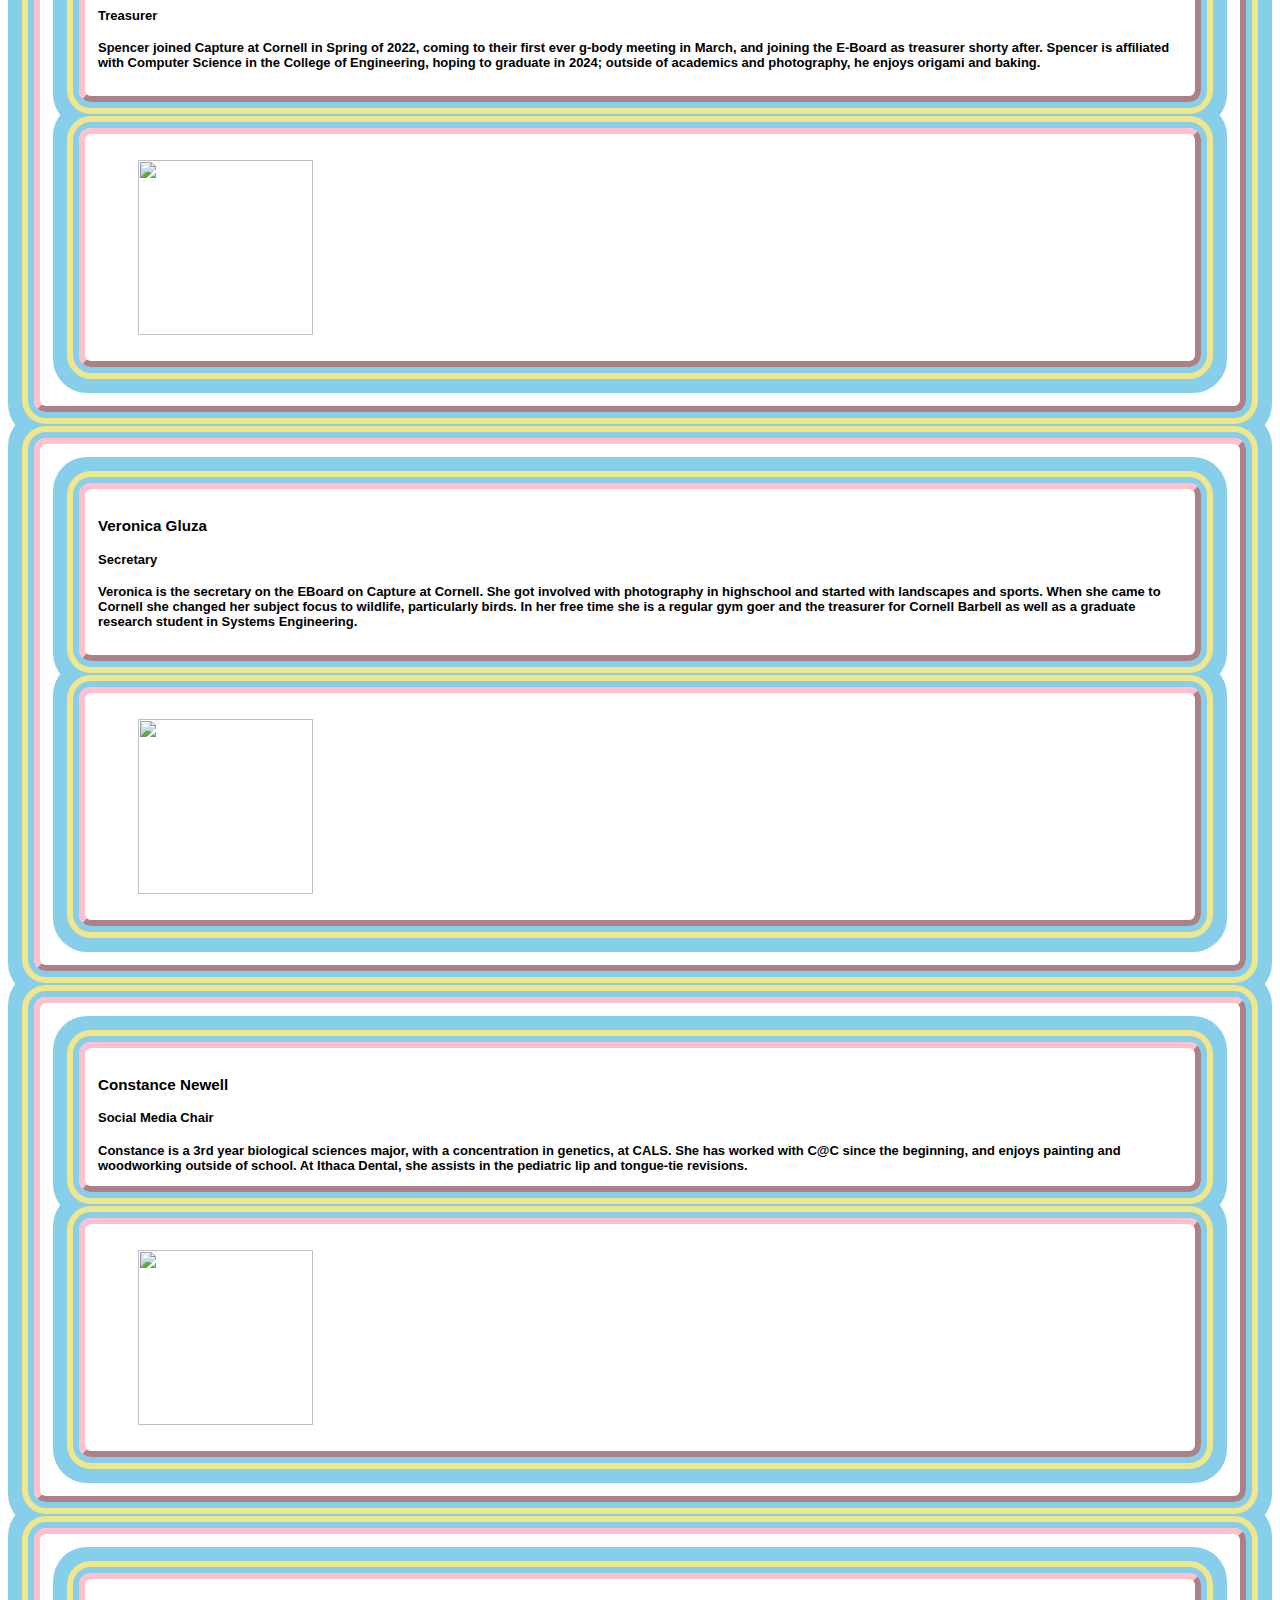
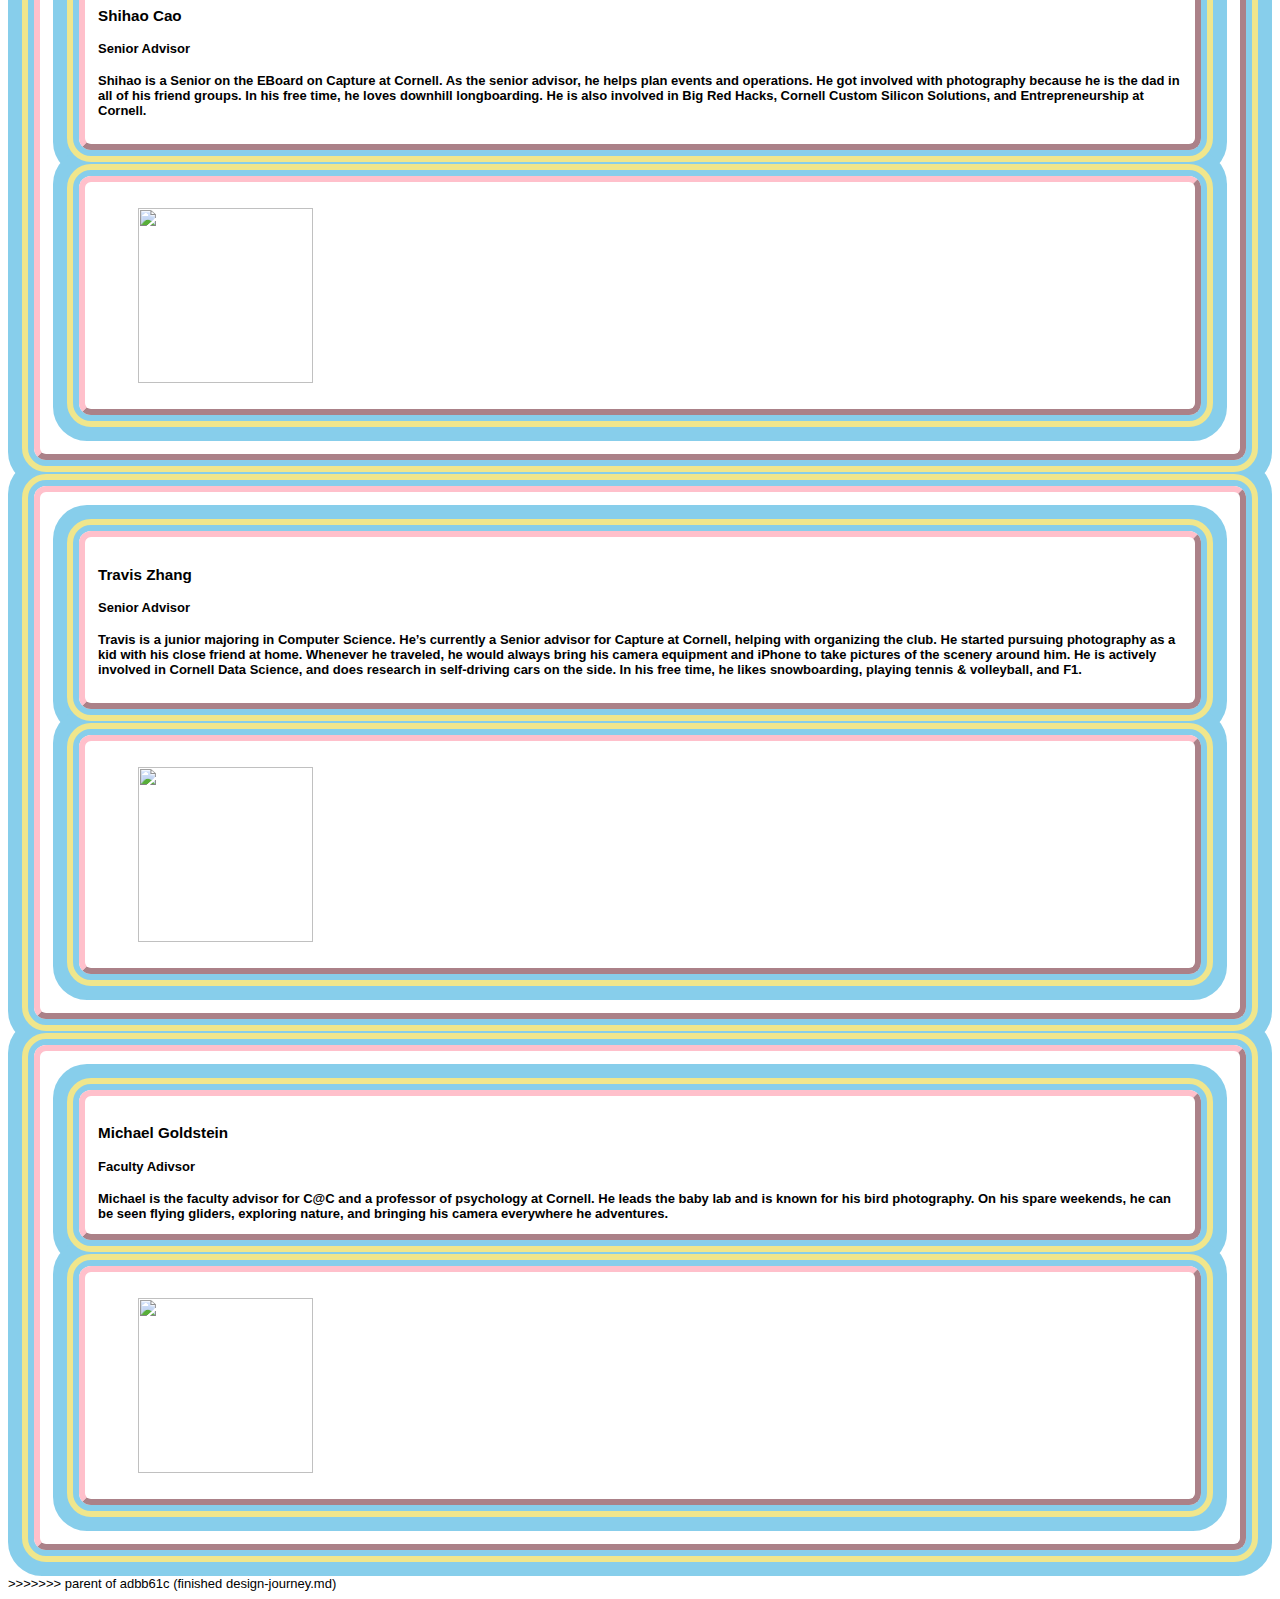
==== commit eedce198: "Update README.md" ====
--- a/about.html
+++ b/about.html
@@ -198,6 +198,61 @@
 </head>
 
 <body>
+<<<<<<< HEAD
+=======
+  <figure>
+    <img src="images/Capture_thumbnail.png" alt="" width="200" />
+  </figure>
+
+  <h1>About</h1>
+
+  <h2>Story</h2>
+  <p>Capture at Cornell was founded by Ming DeMers, Shihao Cao, and Travis Zhang in Spring of 2022. A chance moment on a particular wintery day at Libe Slope brought them together. They started with the idea for a community of photographers and videographers who could support each other, explore, and grow. Since the beginning, the club has aimed to be inclusive and open to all. The three quickly worked to craft a Constitution and structure of their club. For Spring Club Fest, C@C occupied a vacant table with their photography gear splayed out. Over 90 members signed up that day.</p>
+  
+  <p>Since, C@C has striven to provide opportunities to its g-body entirely free of charge. There have been numerous collabs with other clubs and external organizations. Photographers have met at photowalks, sharpened their skills at workshops, and get professional experience at collabs. Videographers have been to dance competitions, flown drones, and worked together on edits for the club.</p>
+
+  <h2>E-Board</h2>
+  <h3>Ming DeMers</h3>
+  <h4>President and Founder</h4>
+  <!-- Source: (original work) Ming DeMers -->
+  <image>
+    <img src="images/eboard_fa22/ming_demers.jpg" alt="" width="40%" height="40%"/>
+  </image>
+  <p>Ming founded Capture at Cornell in Spring of 2022 with two other Photographers, Shihao Cao and Travis Zhang. He studies CS and English and is the Class of 2025 and is Milstein Program in Technology and Humanity Scholar and Cornell Tradition Fellow. Apart from his photography business, he shoots for the Cornell Daily Sun and loves street photography. You can find him Rock Climbing, at Running Club, or working in Temple of Zeus.</p>
+
+  <h3>Sam Curtis</h3>
+  <h4>Vice President</h4>
+  <p>Bio</p>
+
+  <h3>Spencer Dunn</h3>
+  <h4>Treasurer</h4>
+  <p>Bio</p>
+
+  <h3>Veronica Gluza</h3>
+  <h4>Secretary</h4>
+  <p>Bio</p>
+
+  <h3>Constance Newell</h3>
+  <h4>Media Chair</h4>
+  <p>Bio</p>
+
+  <h3>Michael Goldstein</h3>
+  <h4>Faculty Advisor</h4>
+  <p>Bio</p>
+
+  <h3>Shihao Cao</h3>
+  <h4>Student Advisor</h4>
+  <p>Bio</p>
+
+  <h3>Travis Zhang</h3>
+  <image>
+    <img src="images\eboard_sp22\travis_zhang.jpg" alt="" />
+  </image>
+  
+  <h4>Student Advisor</h4>
+  <p>Bio</p>
+
+>>>>>>> parent of 870746b (fixed W3C validation, made logo link to index.html)
 
   <nav>
     <ul>
--- a/styles/site.css
+++ b/styles/site.css
@@ -0,0 +1,71 @@
+body {
+  background-color: #ffffff;
+}
+
+html {
+  font-family: sans-serif;
+  font-size: small;
+  font-weight: 150;
+}
+
+h1 {
+  color: #000000;
+  border: #b83834;
+}
+
+h2 {
+  color: #bf0000;
+  font-variant: small-caps;
+}
+
+li {
+  color: rgb(0, 0, 0);
+}
+
+em {
+  font-style: italic; /* removes italics */
+  font-weight: bold; /* adds bold */
+  color: black;
+  background-color: rgb(219, 219, 219);
+}
+
+bold {
+  color:rgb(0, 0, 0);
+  font-weight: bold;
+  text-decoration: underline;
+}
+
+a:link {
+  color: #bf0000;
+}
+
+a:visited {
+  color: #bd7d34;
+}
+
+a:focus {
+  border-bottom: 1px solid;
+  background: #b83834;
+}
+
+a:hover {
+  border-bottom: 1px solid;
+  background: #ffcfcf;
+}
+
+a:active {
+  background: #b91e1e;
+  color: #ce2f2f;
+}
+
+div {
+  border: 0.5rem outset pink;
+  outline: 0.5rem solid khaki;
+  box-shadow: 0 0 0 2rem skyblue;
+  border-radius: 12px;
+  font: bold 1rem sans-serif;
+  margin: 2rem;
+  padding: 1rem;
+  outline-offset: 0.5rem;
+}
+
--- a/styles/site.css
+++ b/styles/site.css
@@ -0,0 +1,71 @@
+body {
+  background-color: #ffffff;
+}
+
+html {
+  font-family: sans-serif;
+  font-size: small;
+  font-weight: 150;
+}
+
+h1 {
+  color: #000000;
+  border: #b83834;
+}
+
+h2 {
+  color: #bf0000;
+  font-variant: small-caps;
+}
+
+li {
+  color: rgb(0, 0, 0);
+}
+
+em {
+  font-style: italic; /* removes italics */
+  font-weight: bold; /* adds bold */
+  color: black;
+  background-color: rgb(219, 219, 219);
+}
+
+bold {
+  color:rgb(0, 0, 0);
+  font-weight: bold;
+  text-decoration: underline;
+}
+
+a:link {
+  color: #bf0000;
+}
+
+a:visited {
+  color: #bd7d34;
+}
+
+a:focus {
+  border-bottom: 1px solid;
+  background: #b83834;
+}
+
+a:hover {
+  border-bottom: 1px solid;
+  background: #ffcfcf;
+}
+
+a:active {
+  background: #b91e1e;
+  color: #ce2f2f;
+}
+
+div {
+  border: 0.5rem outset pink;
+  outline: 0.5rem solid khaki;
+  box-shadow: 0 0 0 2rem skyblue;
+  border-radius: 12px;
+  font: bold 1rem sans-serif;
+  margin: 2rem;
+  padding: 1rem;
+  outline-offset: 0.5rem;
+}
+
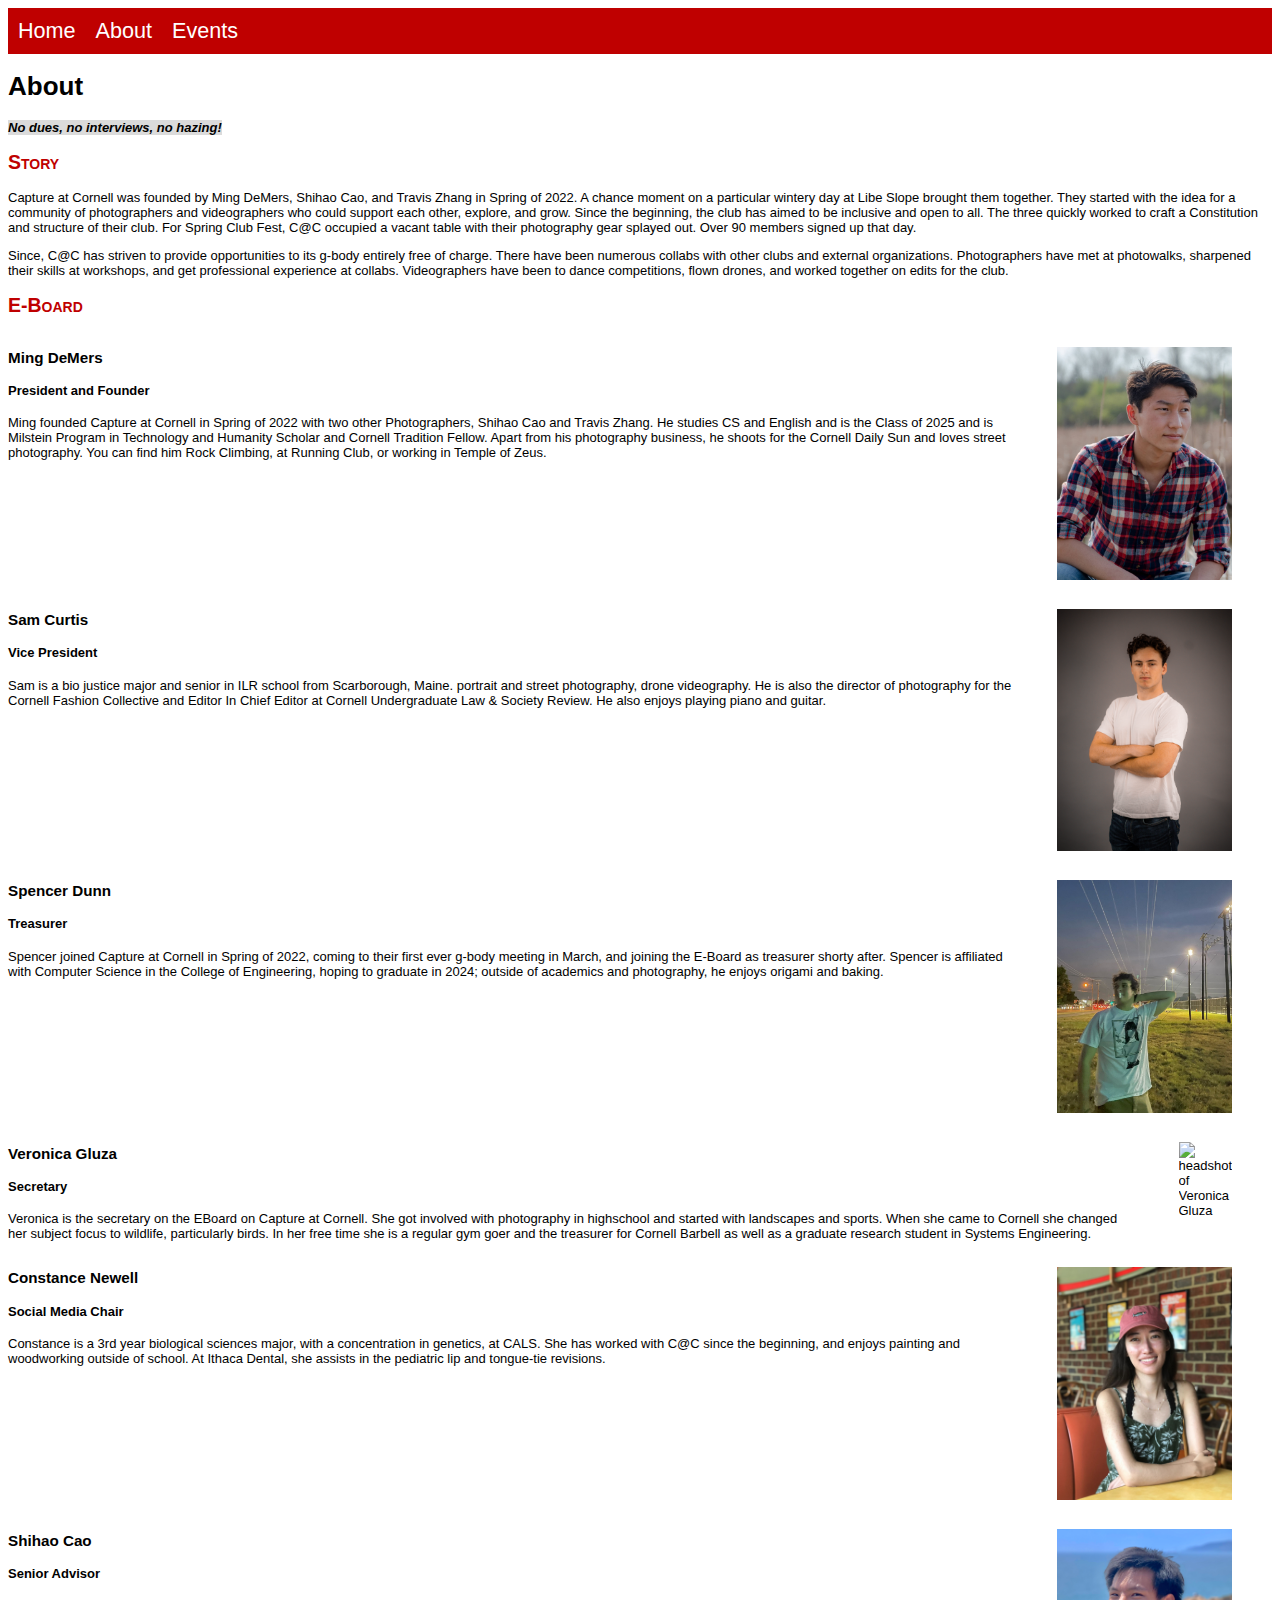
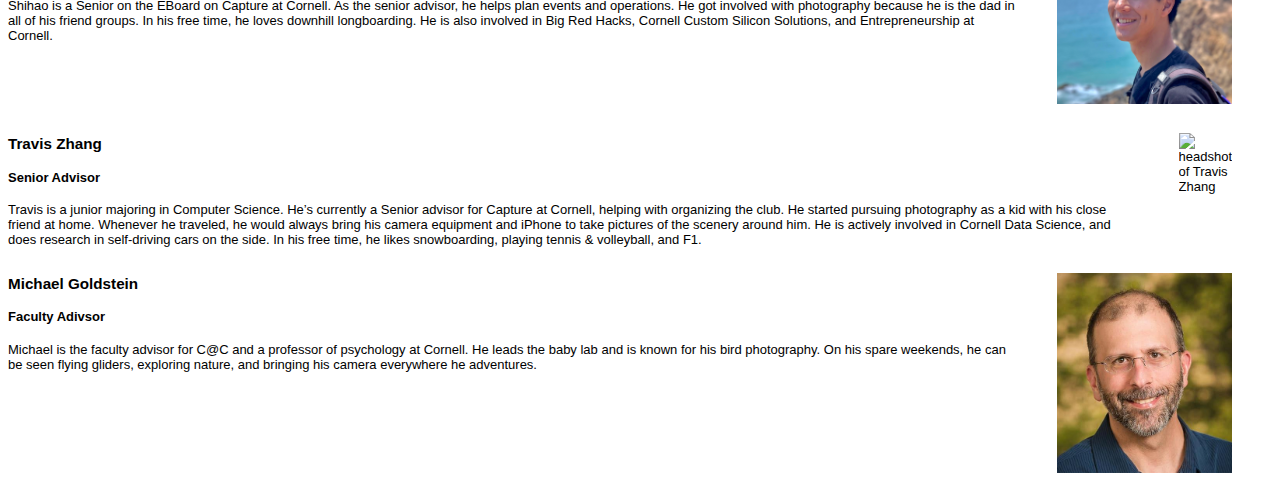
==== commit aa729b39: "Update README.md" ====
--- a/about.html
+++ b/about.html
@@ -1,4 +1,3 @@
-<<<<<<< HEAD
 <!DOCTYPE html>
 <html lang="en">
 
@@ -185,247 +184,4 @@
     </div>
   </div>
 
-=======
-<!DOCTYPE html>
-<html lang="en">
-
-<head>
-  <meta charset="UTF-8" />
-  <meta name="viewport" content="width=device-width, initial-scale=1" />
-
-  <title>Capture @ Cornell</title>
-  <link rel="stylesheet" type="text/css" href="styles/site.css" />
-</head>
-
-<body>
-<<<<<<< HEAD
-=======
-  <figure>
-    <img src="images/Capture_thumbnail.png" alt="" width="200" />
-  </figure>
-
-  <h1>About</h1>
-
-  <h2>Story</h2>
-  <p>Capture at Cornell was founded by Ming DeMers, Shihao Cao, and Travis Zhang in Spring of 2022. A chance moment on a particular wintery day at Libe Slope brought them together. They started with the idea for a community of photographers and videographers who could support each other, explore, and grow. Since the beginning, the club has aimed to be inclusive and open to all. The three quickly worked to craft a Constitution and structure of their club. For Spring Club Fest, C@C occupied a vacant table with their photography gear splayed out. Over 90 members signed up that day.</p>
-  
-  <p>Since, C@C has striven to provide opportunities to its g-body entirely free of charge. There have been numerous collabs with other clubs and external organizations. Photographers have met at photowalks, sharpened their skills at workshops, and get professional experience at collabs. Videographers have been to dance competitions, flown drones, and worked together on edits for the club.</p>
-
-  <h2>E-Board</h2>
-  <h3>Ming DeMers</h3>
-  <h4>President and Founder</h4>
-  <!-- Source: (original work) Ming DeMers -->
-  <image>
-    <img src="images/eboard_fa22/ming_demers.jpg" alt="" width="40%" height="40%"/>
-  </image>
-  <p>Ming founded Capture at Cornell in Spring of 2022 with two other Photographers, Shihao Cao and Travis Zhang. He studies CS and English and is the Class of 2025 and is Milstein Program in Technology and Humanity Scholar and Cornell Tradition Fellow. Apart from his photography business, he shoots for the Cornell Daily Sun and loves street photography. You can find him Rock Climbing, at Running Club, or working in Temple of Zeus.</p>
-
-  <h3>Sam Curtis</h3>
-  <h4>Vice President</h4>
-  <p>Bio</p>
-
-  <h3>Spencer Dunn</h3>
-  <h4>Treasurer</h4>
-  <p>Bio</p>
-
-  <h3>Veronica Gluza</h3>
-  <h4>Secretary</h4>
-  <p>Bio</p>
-
-  <h3>Constance Newell</h3>
-  <h4>Media Chair</h4>
-  <p>Bio</p>
-
-  <h3>Michael Goldstein</h3>
-  <h4>Faculty Advisor</h4>
-  <p>Bio</p>
-
-  <h3>Shihao Cao</h3>
-  <h4>Student Advisor</h4>
-  <p>Bio</p>
-
-  <h3>Travis Zhang</h3>
-  <image>
-    <img src="images\eboard_sp22\travis_zhang.jpg" alt="" />
-  </image>
-  
-  <h4>Student Advisor</h4>
-  <p>Bio</p>
-
->>>>>>> parent of 870746b (fixed W3C validation, made logo link to index.html)
-
-  <nav>
-    <ul>
-      <li><a href="index.html"> Home </a></li>
-      <li><a href="about.html"> About </a></li>
-      <li><a href="events.html"> Events</a></li>
-    </ul>
-  </nav>
-
-
-
-
-
-  <h1>About</h1>
-  <em>No dues, no interviews, no hazing!</em>
-  <h2>Story</h2>
-  <p>Capture at Cornell was founded by Ming DeMers, Shihao Cao, and Travis Zhang in Spring of 2022. A chance moment on a
-    particular wintery day at Libe Slope brought them together. They started with the idea for a community of
-    photographers and videographers who could support each other, explore, and grow. Since the beginning, the club has
-    aimed to be inclusive and open to all. The three quickly worked to craft a Constitution and structure of their club.
-    For Spring Club Fest, C@C occupied a vacant table with their photography gear splayed out. Over 90 members signed up
-    that day.</p>
-
-  <p>Since, C@C has striven to provide opportunities to its g-body entirely free of charge. There have been numerous
-    collabs with other clubs and external organizations. Photographers have met at photowalks, sharpened their skills at
-    workshops, and get professional experience at collabs. Videographers have been to dance competitions, flown drones,
-    and worked together on edits for the club.</p>
-
-  <h2>E-Board</h2>
-  <div class="profile">
-    <div>
-      <h3>Ming DeMers</h3>
-      <h4>President and Founder</h4>
-
-      <p>Ming founded Capture at Cornell in Spring of 2022 with two other Photographers, Shihao Cao and Travis Zhang. He
-        studies CS and English and is the Class of 2025 and is Milstein Program in Technology and Humanity Scholar and
-        Cornell Tradition Fellow. Apart from his photography business, he shoots for the Cornell Daily Sun and loves
-        street photography. You can find him Rock Climbing, at Running Club, or working in Temple of Zeus.</p>
-    </div>
-    <div>
-      <figure>
-        <!-- Source: (original work) Ming DeMers -->
-        <img src="images/eboard_fa22/ming_demers.jpg" alt="" width="175" />
-      </figure>
-    </div>
-  </div>
-
-  <div class="profile">
-    <div>
-      <h3>Sam Curtis</h3>
-      <h4>Vice President</h4>
-      <p> Sam is a bio justice major and senior in ILR school from Scarborough, Maine. portrait and street photography,
-        drone videography. He is also the director of photography for the Cornell Fashion Collective and Editor In Chief
-        Editor at Cornell Undergraduate Law & Society Review. He also enjoys playing piano and guitar.
-      </p>
-    </div>
-    <div>
-      <figure>
-        <!-- Source: (original work) Sam Curtis -->
-        <img src="images/eboard_fa22/sam_curtis.jpg" alt="" width="175" />
-      </figure>
-    </div>
-  </div>
-
-  <div class="profile">
-    <div>
-      <h3>Spencer Dunn</h3>
-      <h4>Treasurer</h4>
-      <p>
-        Spencer joined Capture at Cornell in Spring of 2022, coming to their first ever g-body meeting in March, and
-        joining the E-Board as treasurer shorty after.
-        Spencer is affiliated with Computer Science in the College of Engineering, hoping to graduate in 2024; outside
-        of academics and photography, he enjoys origami and baking.
-      </p>
-    </div>
-    <div>
-      <figure>
-        <!-- Source: (original work) Spencer Dunn -->
-        <img src="images/eboard_fa22/spencer_dunn.jpg" alt="" width="175" />
-      </figure>
-    </div>
-  </div>
-
-  <div class="profile">
-    <div>
-      <h3>Veronica Gluza</h3>
-      <h4>Secretary</h4>
-      <p>
-        Veronica is the secretary on the EBoard on Capture at Cornell. She got involved with photography in highschool
-        and started with landscapes and sports. When she came to Cornell she changed her subject focus to wildlife,
-        particularly birds. In her free time she is a regular gym goer and the treasurer for Cornell Barbell as well as
-        a graduate research student in Systems Engineering.
-      </p>
-    </div>
-    <div>
-      <figure>
-        <!-- Source: (original work) Veronica Gluza -->
-        <img src="images/eboard_fa22/vera.jpg" alt="" width="175" />
-      </figure>
-    </div>
-  </div>
-
-  <div class="profile">
-    <div>
-      <h3>Constance Newell</h3>
-      <h4>Social Media Chair</h4>
-      Constance is a 3rd year biological sciences major, with a concentration in genetics, at CALS. She has worked
-      with C@C since the beginning, and enjoys painting and woodworking outside of school. At Ithaca Dental, she assists
-      in the pediatric lip and tongue-tie revisions.
-
-    </div>
-    <div>
-      <figure>
-        <!-- Source: (original work) Constance Newell -->
-        <img src="images/eboard_fa22/constance_newell.jpg" alt="" width="175" />
-      </figure>
-    </div>
-  </div>
-
-  <div class="profile">
-    <div>
-      <h3>Shihao Cao</h3>
-      <h4>Senior Advisor</h4>
-      <p>
-        Shihao is a Senior on the EBoard on Capture at Cornell. As the senior advisor, he helps plan events and
-        operations. He got involved with photography because he is the dad in all of his friend groups. In his free
-        time, he loves downhill longboarding. He is also involved in Big Red Hacks, Cornell Custom Silicon Solutions,
-        and Entrepreneurship at Cornell.
-      </p>
-    </div>
-    <div>
-      <figure>
-        <!-- Source: (original work) Shihao Cao -->
-        <img src="images/eboard_fa22/scao_medium.jpg" alt="" width="175" />
-      </figure>
-    </div>
-  </div>
-  <div class="profile">
-    <div>
-      <h3>Travis Zhang</h3>
-      <h4>Senior Advisor</h4>
-      <p>
-        Travis is a junior majoring in Computer Science. He’s currently a Senior advisor for Capture at Cornell, helping
-        with organizing the club. He started pursuing photography as a kid with his close friend at home. Whenever he
-        traveled, he would always bring his camera equipment and iPhone to take pictures of the scenery around him. He
-        is actively involved in Cornell Data Science,
-        and does research in self-driving cars on the side. In his free time, he likes snowboarding, playing tennis &
-        volleyball, and F1.
-      </p>
-    </div>
-    <div>
-      <figure>
-        <!-- Source: (original work) Travis Zhang -->
-        <img src="images/eboard_fa22/travis_zhang.jpeg" alt="" width="175" />
-      </figure>
-    </div>
-  </div>
-
-  <div class="profile">
-    <div>
-      <h3>Michael Goldstein</h3>
-      <h4>Faculty Adivsor</h4>
-      Michael is the faculty advisor for C@C and a professor of psychology at Cornell. He leads the baby lab and is
-      known for his bird photography. On his spare weekends, he can be seen flying gliders, exploring nature, and
-      bringing his camera everywhere he adventures.
-    </div>
-    <div>
-      <figure>
-        <!-- Source: (original work) Michael Goldstein -->
-        <img src="images/eboard_fa22/michael_goldstein.jpg" alt="" width="175" />
-      </figure>
-    </div>
-  </div>
-
->>>>>>> parent of adbb61c (finished design-journey.md)
 </body>--- a/styles/site.css
+++ b/styles/site.css
@@ -1,6 +1,16 @@
-body {
-  background-color: #ffffff;
+main {
+  display: flex;
+  flex-direction: column;
+  flex-grow: 1;
 }
+
+
+header figure {
+  display: block;
+  width: 400px;
+  margin: auto;
+}
+
 
 html {
   font-family: sans-serif;
@@ -23,24 +33,28 @@
 }
 
 em {
-  font-style: italic; /* removes italics */
-  font-weight: bold; /* adds bold */
+  font-style: italic;
+  /* removes italics */
+  font-weight: bold;
+  /* adds bold */
   color: black;
   background-color: rgb(219, 219, 219);
 }
 
 bold {
-  color:rgb(0, 0, 0);
+  color: rgb(0, 0, 0);
   font-weight: bold;
   text-decoration: underline;
 }
 
 a:link {
   color: #bf0000;
+  font-style: normal;
+  text-decoration: none;
 }
 
 a:visited {
-  color: #bd7d34;
+  color: #ffffff;
 }
 
 a:focus {
@@ -50,22 +64,49 @@
 
 a:hover {
   border-bottom: 1px solid;
-  background: #ffcfcf;
+  background: #ffffff;
 }
 
-a:active {
-  background: #b91e1e;
-  color: #ce2f2f;
+nav {
+  background-color: #bf0000;
+  display: flex;
+  flex-direction: row;
+  flex-grow: 1;
+
 }
 
-div {
-  border: 0.5rem outset pink;
-  outline: 0.5rem solid khaki;
-  box-shadow: 0 0 0 2rem skyblue;
-  border-radius: 12px;
-  font: bold 1rem sans-serif;
-  margin: 2rem;
-  padding: 1rem;
-  outline-offset: 0.5rem;
+nav ul {
+  /* */
+  display: flex;
+  flex-direction: row;
+  margin: 0;
+  padding: 0;
 }
 
+nav ul li {
+  display: flex;
+  flex-direction: row;
+  font-size: large;
+}
+
+nav a:link {
+  text-decoration: none;
+  font-size: larger;
+  color: #ffffff;
+  background-color: #BF0000;
+  display: inline;
+  padding: 10px;
+}
+
+nav a:hover {
+  color: #BF0000;
+  background-color: #ffffff;
+  border-bottom: 0px;
+}
+
+.profile {
+  display: flex;
+  flex-direction: row;
+  flex-grow: 1;
+  justify-content: space-between;
+}